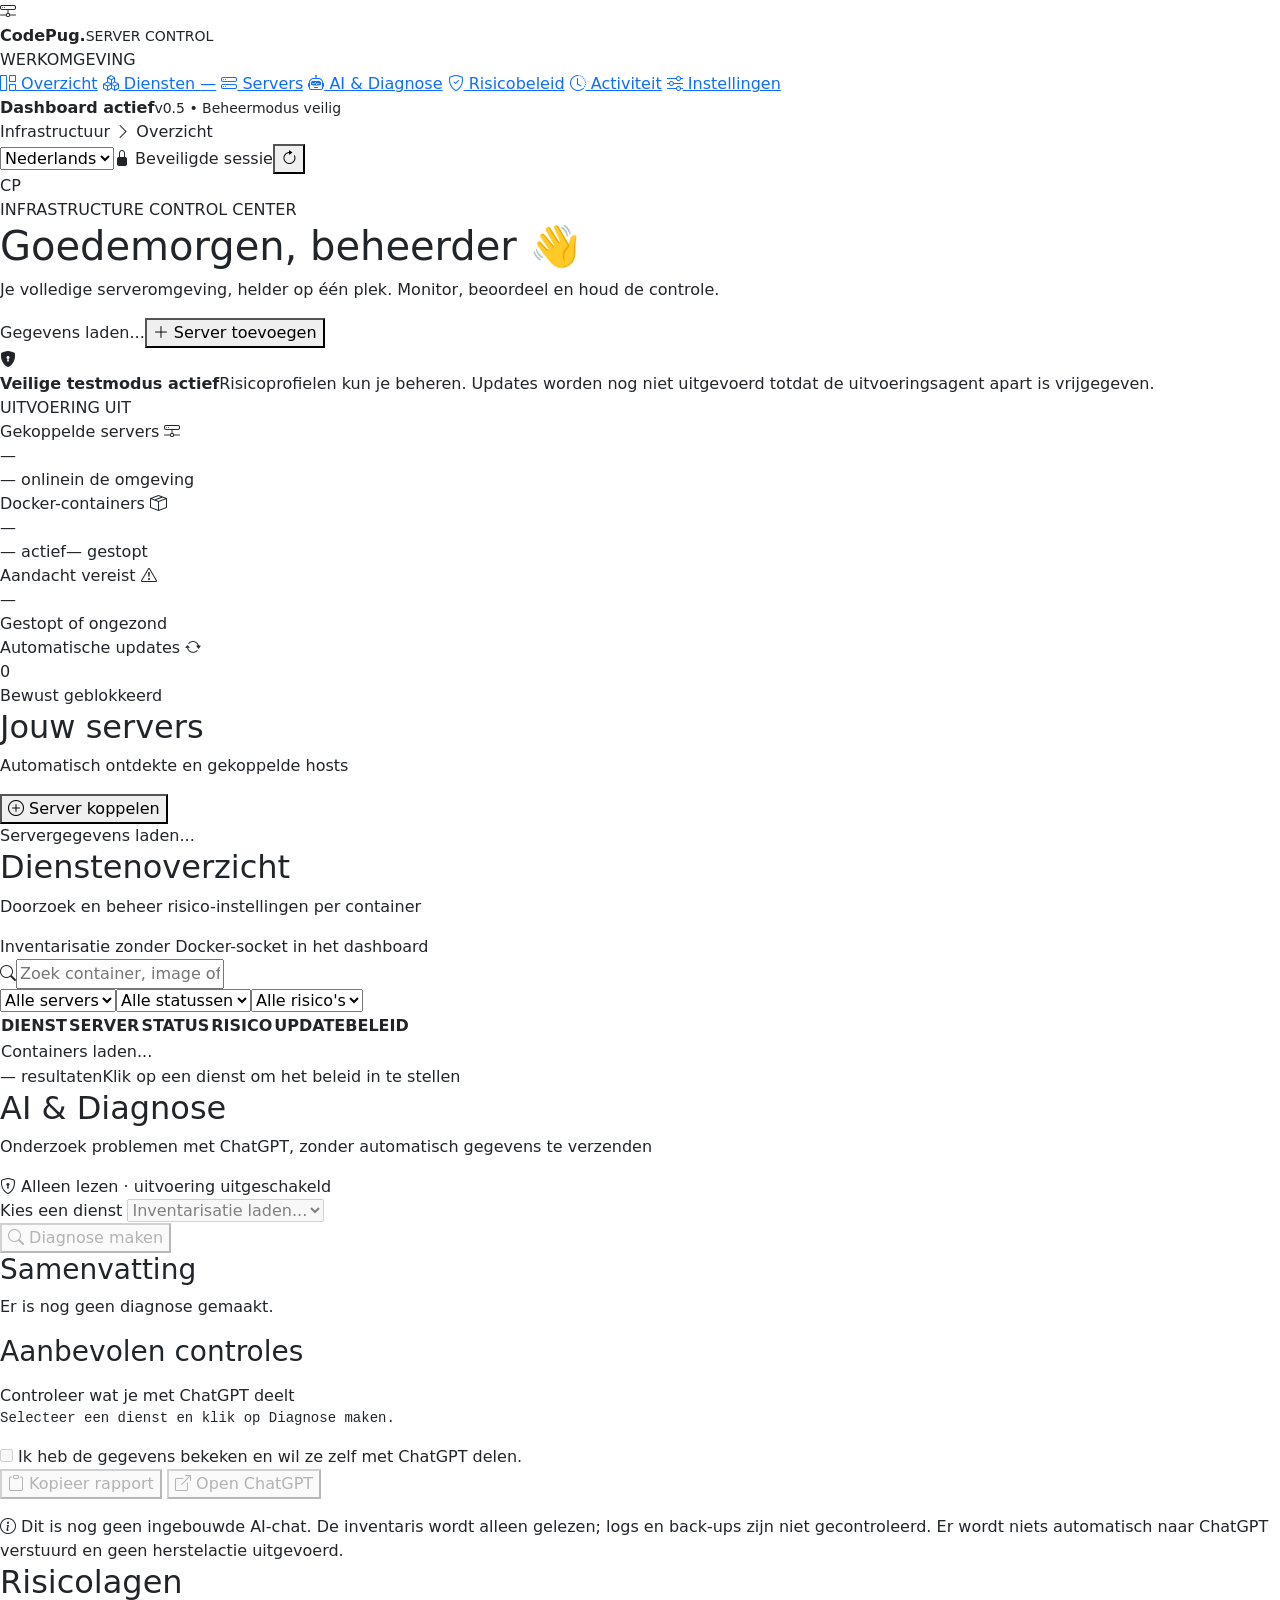
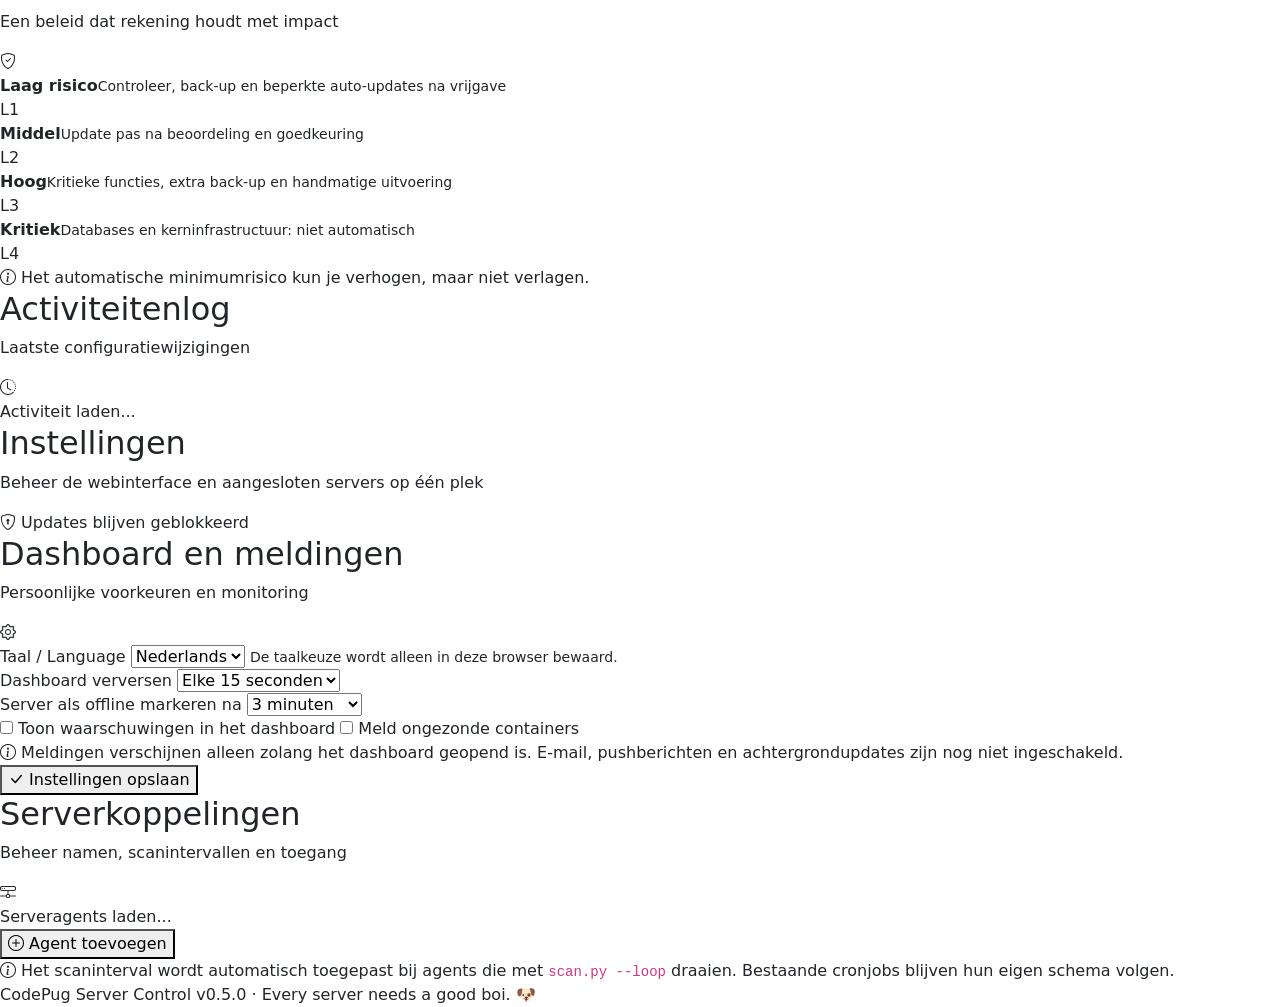
==== dashboard/templates/index.html @ 8040ae53 "feat(v0.6): add dedicated AI & Diagnose UI with consent-based sharing" ====
<!doctype html>
<html lang="nl"><head>
<meta charset="utf-8"><meta name="viewport" content="width=device-width,initial-scale=1">
<meta name="theme-color" content="#0b1220"><title>CodePug Server Control</title>
<link href="https://cdn.jsdelivr.net/npm/bootstrap@5.3.3/dist/css/bootstrap.min.css" rel="stylesheet">
<link href="https://cdn.jsdelivr.net/npm/bootstrap-icons@1.11.3/font/bootstrap-icons.min.css" rel="stylesheet">
<link href="/static/app.css" rel="stylesheet">
</head><body>
<div class="shell">
  <aside class="sidebar" id="sidebar">
    <div class="brand"><div class="brand-logo"><i class="bi bi-hdd-network"></i></div><div><strong>CodePug<span class="brand-accent">.</span></strong><small>SERVER CONTROL</small></div></div>
    <div class="section-label">WERKOMGEVING</div>
    <a class="nav-link-custom active" href="#overview"><i class="bi bi-grid-1x2"></i> Overzicht</a>
    <a class="nav-link-custom" href="#services"><i class="bi bi-boxes"></i> Diensten <span class="nav-count" id="nav-count">—</span></a>
    <a class="nav-link-custom" href="#servers"><i class="bi bi-hdd-stack"></i> Servers</a>
    <a class="nav-link-custom" href="#diagnose"><i class="bi bi-robot"></i> AI &amp; Diagnose</a>
    <a class="nav-link-custom" href="#risk"><i class="bi bi-shield-check"></i> Risicobeleid</a>
    <a class="nav-link-custom" href="#activity"><i class="bi bi-clock-history"></i> Activiteit</a>
    <a class="nav-link-custom" href="#settings"><i class="bi bi-sliders"></i> Instellingen</a>
    <div class="sidebar-bottom"><div class="connection-dot"></div><div><strong>Dashboard actief</strong><small>v0.5 • Beheermodus veilig</small></div></div>
  </aside>
  <main class="main" id="overview">
    <header class="topbar"><button class="btn d-md-none menu-btn" id="menu"><i class="bi bi-list"></i></button><div class="crumb">Infrastructuur <i class="bi bi-chevron-right"></i> <span>Overzicht</span></div><div class="top-actions"><label for="language" class="visually-hidden">Language / Taal</label><select id="language" class="filter-select" title="Language / Taal" aria-label="Language / Taal"><option value="nl">Nederlands</option><option value="en">English</option></select><span class="top-secure"><i class="bi bi-lock-fill"></i> Beveiligde sessie</span><button class="icon-btn" id="refresh" title="Vernieuwen"><i class="bi bi-arrow-clockwise"></i></button><div class="avatar">CP</div></div></header>
    <div class="content">
      <div class="intro"><div><div class="eyebrow"><span class="pulse-dot"></span> INFRASTRUCTURE CONTROL CENTER</div><h1>Goedemorgen, beheerder <span>👋</span></h1><p>Je volledige serveromgeving, helder op één plek. Monitor, beoordeel en houd de controle.</p></div><div class="intro-actions"><span id="updated">Gegevens laden...</span><button class="primary-btn" id="add-server"><i class="bi bi-plus-lg"></i> Server toevoegen</button></div></div>
      <div class="alert-ribbon"><i class="bi bi-shield-lock-fill"></i><div><strong>Veilige testmodus actief</strong><span>Risicoprofielen kun je beheren. Updates worden nog niet uitgevoerd totdat de uitvoeringsagent apart is vrijgegeven.</span></div><span class="ribbon-tag">UITVOERING UIT</span></div>
      <section class="metrics"><article class="metric"><div class="metric-title">Gekoppelde servers <i class="bi bi-hdd-network"></i></div><div class="metric-number" id="m-servers">—</div><div class="metric-footer"><span class="positive" id="m-online">— online</span><span>in de omgeving</span></div></article><article class="metric"><div class="metric-title">Docker-containers <i class="bi bi-box-seam"></i></div><div class="metric-number" id="m-containers">—</div><div class="metric-footer"><span class="positive" id="m-running">— actief</span><span id="m-stopped">— gestopt</span></div></article><article class="metric"><div class="metric-title">Aandacht vereist <i class="bi bi-exclamation-triangle"></i></div><div class="metric-number warning" id="m-alerts">—</div><div class="metric-footer"><span>Gestopt of ongezond</span></div></article><article class="metric"><div class="metric-title">Automatische updates <i class="bi bi-arrow-repeat"></i></div><div class="metric-number">0</div><div class="metric-footer"><span class="neutral">Bewust geblokkeerd</span></div></article></section>
      <div class="section-head" id="servers"><div><h2>Jouw servers</h2><p>Automatisch ontdekte en gekoppelde hosts</p></div><button class="text-btn" id="add-server-2"><i class="bi bi-plus-circle"></i> Server koppelen</button></div>
      <div class="server-grid" id="server-list"><div class="loading">Servergegevens laden...</div></div>
      <div class="section-head" id="services"><div><h2>Dienstenoverzicht</h2><p>Doorzoek en beheer risico-instellingen per container</p></div><span class="small-muted">Inventarisatie zonder Docker-socket in het dashboard</span></div>
      <div class="panel"><div class="filterbar"><div class="search"><i class="bi bi-search"></i><input id="search" placeholder="Zoek container, image of project..." autocomplete="off"></div><select id="filter-server" class="filter-select"><option value="">Alle servers</option></select><select id="filter-status" class="filter-select"><option value="">Alle statussen</option><option value="running">Actief</option><option value="stopped">Gestopt</option></select><select id="filter-risk" class="filter-select"><option value="">Alle risico's</option><option value="low">Laag</option><option value="medium">Middel</option><option value="high">Hoog</option><option value="critical">Kritiek</option></select></div><div class="table-responsive"><table class="services-table"><thead><tr><th>DIENST</th><th>SERVER</th><th>STATUS</th><th>RISICO</th><th>UPDATEBELEID</th><th></th></tr></thead><tbody id="service-rows"><tr><td colspan="6" class="loading">Containers laden...</td></tr></tbody></table></div><div class="table-foot"><span id="results-count">— resultaten</span><span>Klik op een dienst om het beleid in te stellen</span></div></div>
      <div class="section-head" id="diagnose"><div><h2>AI &amp; Diagnose</h2><p>Onderzoek problemen met ChatGPT, zonder automatisch gegevens te verzenden</p></div><span class="small-muted"><i class="bi bi-shield-lock"></i> Alleen lezen · uitvoering uitgeschakeld</span></div>
      <section class="panel diagnosis-panel" aria-label="AI &amp; Diagnose">
        <div class="diagnosis-grid">
          <div>
            <div class="form-row">
              <label for="diagnose-service">Kies een dienst</label>
              <select class="form-field" id="diagnose-service" disabled><option>Inventarisatie laden...</option></select>
            </div>
            <button type="button" class="primary-btn" id="diagnose-make" disabled><i class="bi bi-search"></i> Diagnose maken</button>
            <h3 class="diagnosis-subhead">Samenvatting</h3>
            <p class="helper" id="diagnose-summary">Er is nog geen diagnose gemaakt.</p>
            <h3 class="diagnosis-subhead">Aanbevolen controles</h3>
            <ul class="diagnosis-checks" id="diagnose-checks"></ul>
          </div>
          <div>
            <label class="diagnosis-label" for="diagnose-output">Controleer wat je met ChatGPT deelt</label>
            <pre id="diagnose-output" class="diagnosis-output" tabindex="0">Selecteer een dienst en klik op Diagnose maken.</pre>
            <label class="settings-switch"><input type="checkbox" id="diagnose-consent" disabled> Ik heb de gegevens bekeken en wil ze zelf met ChatGPT delen.</label>
            <div class="diagnosis-actions">
              <button class="primary-btn" type="button" id="diagnose-copy" disabled><i class="bi bi-clipboard"></i> Kopieer rapport</button>
              <button class="secondary-btn" type="button" id="diagnose-open-chatgpt" disabled><i class="bi bi-box-arrow-up-right"></i> Open ChatGPT</button>
            </div>
            <p class="diagnosis-feedback" id="diagnose-feedback" role="status" aria-live="polite"></p>
            <div class="panel-note"><i class="bi bi-info-circle"></i> Dit is nog geen ingebouwde AI-chat. De inventaris wordt alleen gelezen; logs en back-ups zijn niet gecontroleerd. Er wordt niets automatisch naar ChatGPT verstuurd en geen herstelactie uitgevoerd.</div>
          </div>
        </div>
      </section>
      <div class="two-col"><section class="panel side-panel" id="risk"><div class="panel-title"><div><h2>Risicolagen</h2><p>Een beleid dat rekening houdt met impact</p></div><i class="bi bi-shield-check section-icon"></i></div><div class="risk-item"><span class="risk-dot low"></span><div><strong>Laag risico</strong><small>Controleer, back-up en beperkte auto-updates na vrijgave</small></div><span class="risk-code">L1</span></div><div class="risk-item"><span class="risk-dot medium"></span><div><strong>Middel</strong><small>Update pas na beoordeling en goedkeuring</small></div><span class="risk-code">L2</span></div><div class="risk-item"><span class="risk-dot high"></span><div><strong>Hoog</strong><small>Kritieke functies, extra back-up en handmatige uitvoering</small></div><span class="risk-code">L3</span></div><div class="risk-item"><span class="risk-dot critical"></span><div><strong>Kritiek</strong><small>Databases en kerninfrastructuur: niet automatisch</small></div><span class="risk-code">L4</span></div><div class="panel-note"><i class="bi bi-info-circle"></i> Het automatische minimumrisico kun je verhogen, maar niet verlagen.</div></section><section class="panel side-panel" id="activity"><div class="panel-title"><div><h2>Activiteitenlog</h2><p>Laatste configuratiewijzigingen</p></div><i class="bi bi-clock-history section-icon"></i></div><div id="events" class="events"><div class="loading">Activiteit laden...</div></div></section></div>

      <div class="section-head" id="settings"><div><h2>Instellingen</h2><p>Beheer de webinterface en aangesloten servers op één plek</p></div><span class="small-muted"><i class="bi bi-shield-lock"></i> Updates blijven geblokkeerd</span></div>
      <div class="two-col settings-grid">
        <section class="panel side-panel">
          <div class="panel-title"><div><h2>Dashboard en meldingen</h2><p>Persoonlijke voorkeuren en monitoring</p></div><i class="bi bi-gear section-icon"></i></div>
          <form id="settings-form">
            <div class="form-row"><label for="settings-language">Taal / Language</label>
              <select class="form-field" id="settings-language"><option value="nl">Nederlands</option><option value="en">English</option></select>
              <small class="settings-hint">De taalkeuze wordt alleen in deze browser bewaard.</small>
            </div>
            <div class="form-row"><label for="settings-refresh">Dashboard verversen</label>
              <select class="form-field" id="settings-refresh"><option value="15">Elke 15 seconden</option><option value="30">Elke 30 seconden</option><option value="60">Elke minuut</option><option value="120">Elke 2 minuten</option><option value="300">Elke 5 minuten</option></select>
            </div>
            <div class="form-row"><label for="settings-offline">Server als offline markeren na</label>
              <select class="form-field" id="settings-offline"><option value="180">3 minuten</option><option value="300">5 minuten</option><option value="600">10 minuten</option><option value="900">15 minuten</option><option value="1800">30 minuten</option></select>
            </div>
            <label class="settings-switch"><input type="checkbox" id="settings-alerts"> Toon waarschuwingen in het dashboard</label>
            <label class="settings-switch"><input type="checkbox" id="settings-unhealthy"> Meld ongezonde containers</label>
            <div class="panel-note"><i class="bi bi-info-circle"></i> Meldingen verschijnen alleen zolang het dashboard geopend is. E-mail, pushberichten en achtergrondupdates zijn nog niet ingeschakeld.</div>
            <div class="modal-buttons"><button type="submit" class="primary-btn" id="settings-save"><i class="bi bi-check-lg"></i> Instellingen opslaan</button></div>
          </form>
        </section>
        <section class="panel side-panel">
          <div class="panel-title"><div><h2>Serverkoppelingen</h2><p>Beheer namen, scanintervallen en toegang</p></div><i class="bi bi-hdd-network section-icon"></i></div>
          <div id="settings-agents" class="settings-agent-list"><div class="loading">Serveragents laden...</div></div>
          <button class="secondary-btn" id="settings-add-agent"><i class="bi bi-plus-circle"></i> Agent toevoegen</button>
          <div class="panel-note"><i class="bi bi-info-circle"></i> Het scaninterval wordt automatisch toegepast bij agents die met <code>scan.py --loop</code> draaien. Bestaande cronjobs blijven hun eigen schema volgen.</div>
        </section>
      </div>
      <footer>CodePug Server Control <span>v0.5.0</span> · Every server needs a good boi. 🐶</footer>
    </div>
  </main>
</div>
<div class="overlay" id="overlay" hidden><div class="modal-shell"><div class="modal-head"><div><div class="eyebrow">CODEPUG CONTROL CENTER</div><h2 id="modal-title">Instellingen</h2></div><button id="close-modal" class="icon-btn"><i class="bi bi-x-lg"></i></button></div><div id="modal-content"></div></div></div>
<div id="toast" class="toast-custom" hidden></div>
<script src="/static/i18n.js"></script>
<script src="/static/diagnose.js"></script>
<script src="/static/app.js"></script>
</body></html>
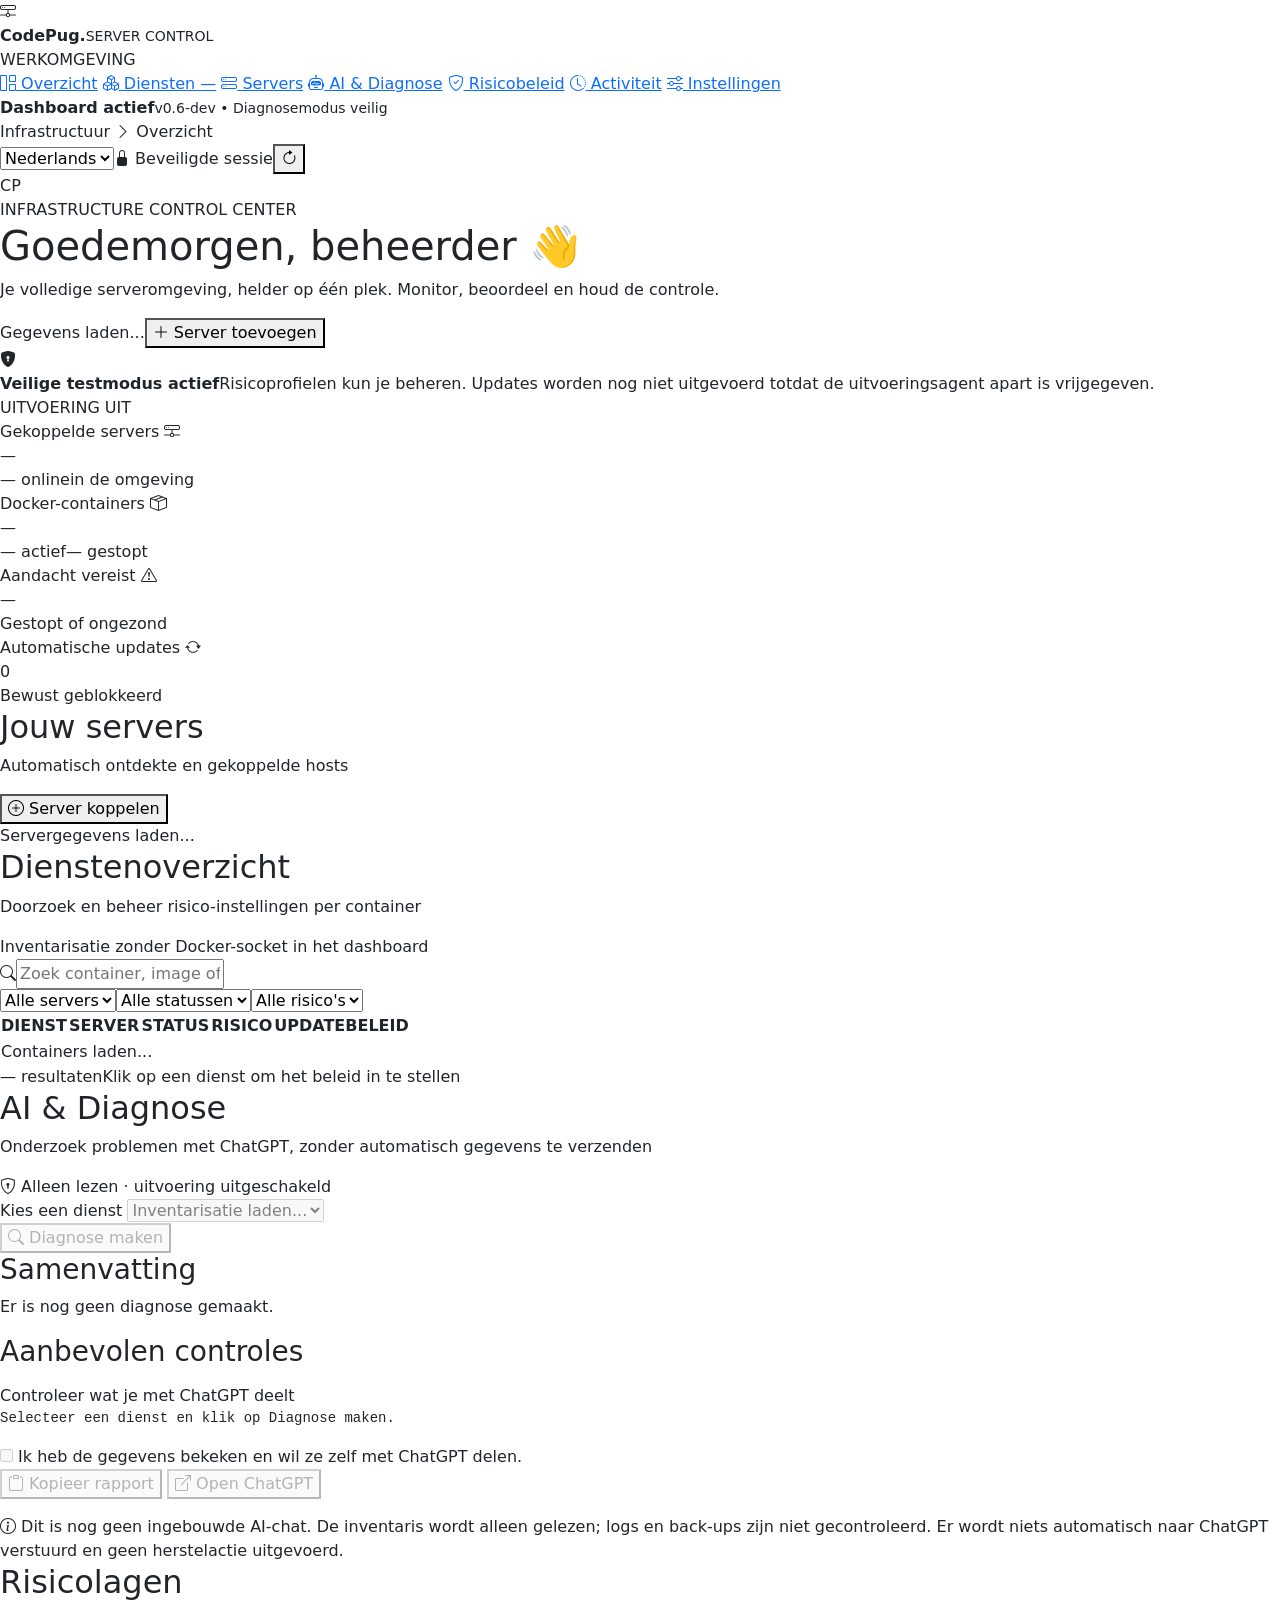
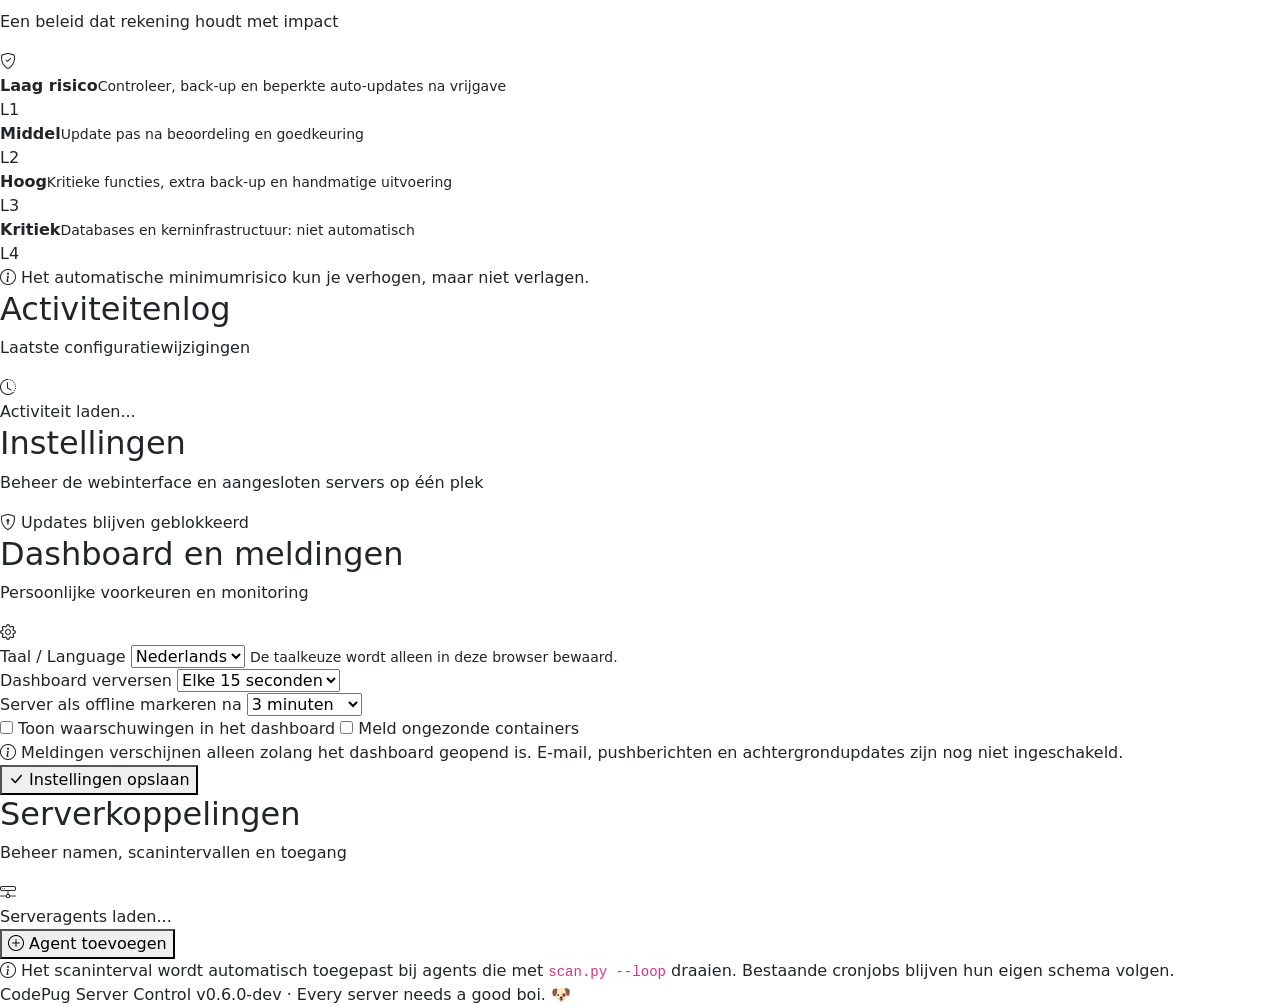
==== commit 4126d317: "fix(v0.6): correct stale v0.5 labels in dashboard" ====
--- a/dashboard/templates/index.html
+++ b/dashboard/templates/index.html
@@ -17,7 +17,7 @@
     <a class="nav-link-custom" href="#risk"><i class="bi bi-shield-check"></i> Risicobeleid</a>
     <a class="nav-link-custom" href="#activity"><i class="bi bi-clock-history"></i> Activiteit</a>
     <a class="nav-link-custom" href="#settings"><i class="bi bi-sliders"></i> Instellingen</a>
-    <div class="sidebar-bottom"><div class="connection-dot"></div><div><strong>Dashboard actief</strong><small>v0.5 • Beheermodus veilig</small></div></div>
+    <div class="sidebar-bottom"><div class="connection-dot"></div><div><strong>Dashboard actief</strong><small>v0.6-dev • Diagnosemodus veilig</small></div></div>
   </aside>
   <main class="main" id="overview">
     <header class="topbar"><button class="btn d-md-none menu-btn" id="menu"><i class="bi bi-list"></i></button><div class="crumb">Infrastructuur <i class="bi bi-chevron-right"></i> <span>Overzicht</span></div><div class="top-actions"><label for="language" class="visually-hidden">Language / Taal</label><select id="language" class="filter-select" title="Language / Taal" aria-label="Language / Taal"><option value="nl">Nederlands</option><option value="en">English</option></select><span class="top-secure"><i class="bi bi-lock-fill"></i> Beveiligde sessie</span><button class="icon-btn" id="refresh" title="Vernieuwen"><i class="bi bi-arrow-clockwise"></i></button><div class="avatar">CP</div></div></header>
@@ -86,7 +86,7 @@
           <div class="panel-note"><i class="bi bi-info-circle"></i> Het scaninterval wordt automatisch toegepast bij agents die met <code>scan.py --loop</code> draaien. Bestaande cronjobs blijven hun eigen schema volgen.</div>
         </section>
       </div>
-      <footer>CodePug Server Control <span>v0.5.0</span> · Every server needs a good boi. 🐶</footer>
+      <footer>CodePug Server Control <span>v0.6.0-dev</span> · Every server needs a good boi. 🐶</footer>
     </div>
   </main>
 </div>
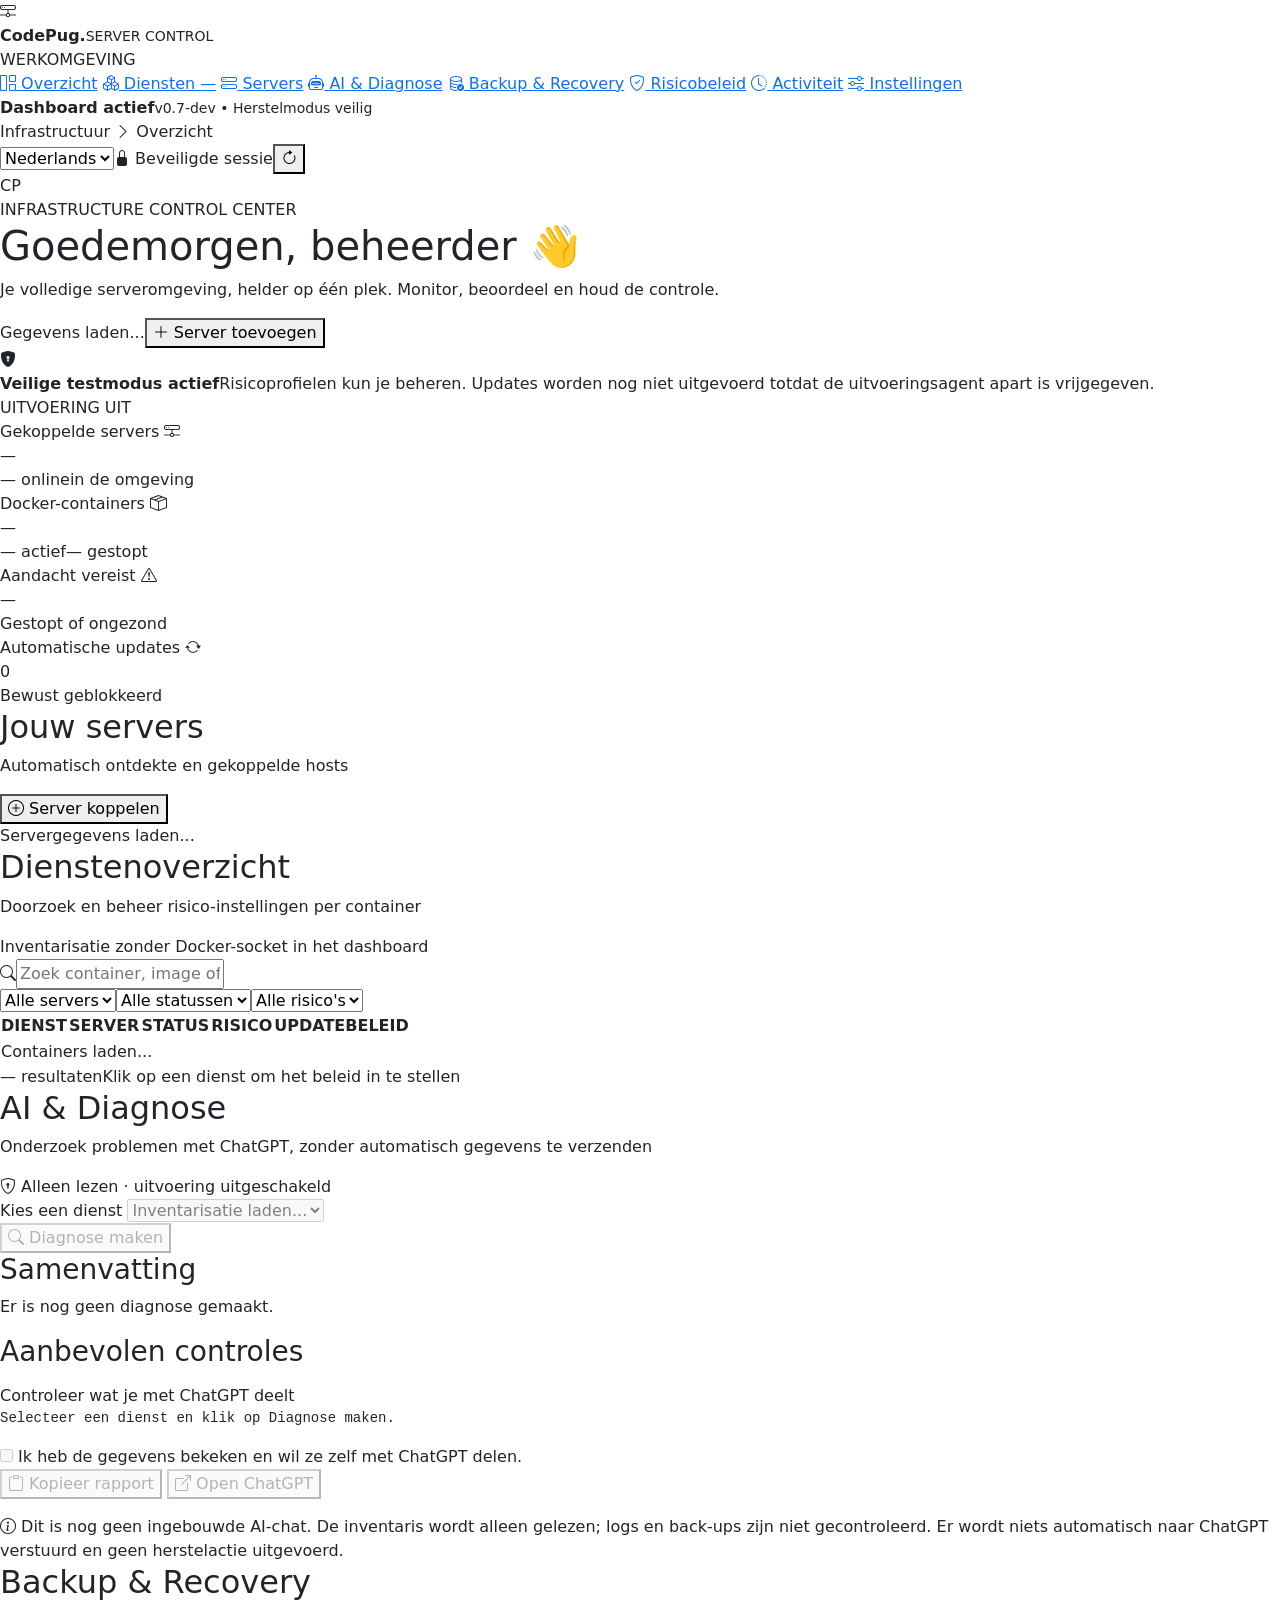
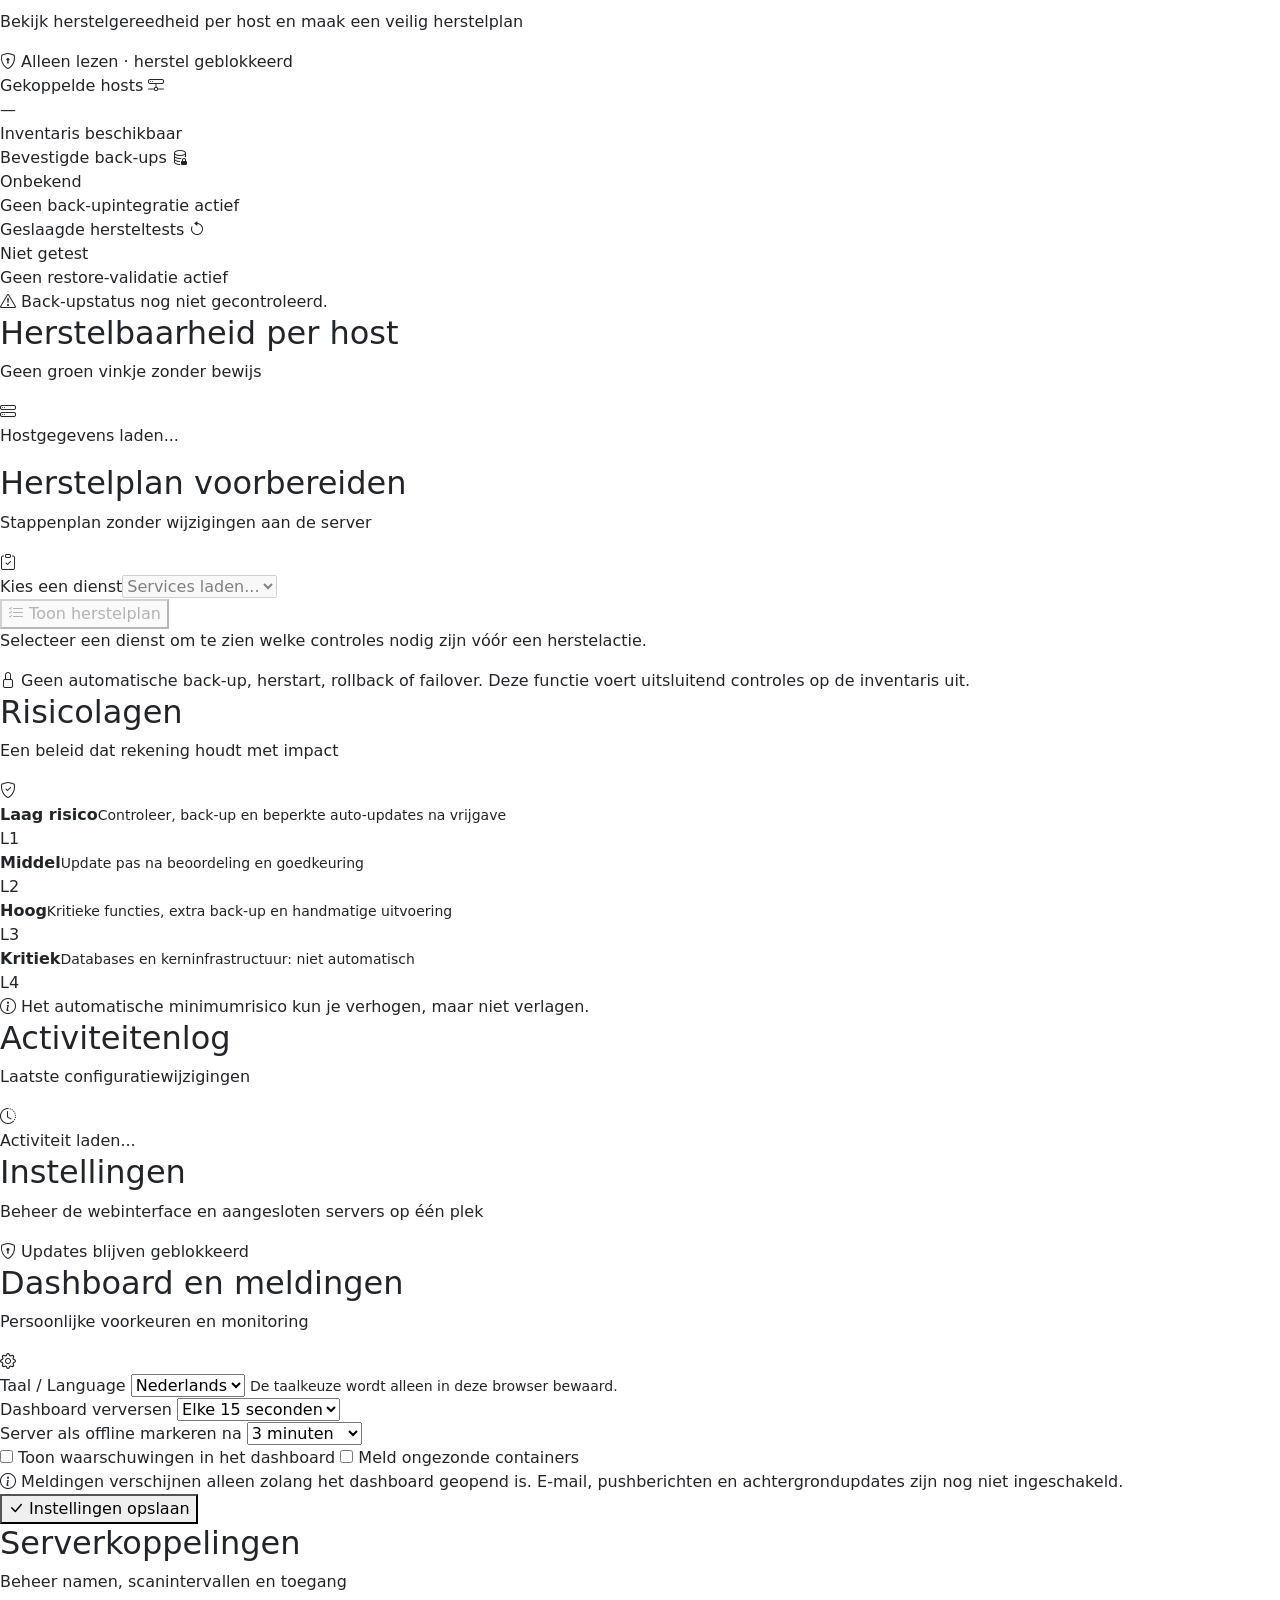
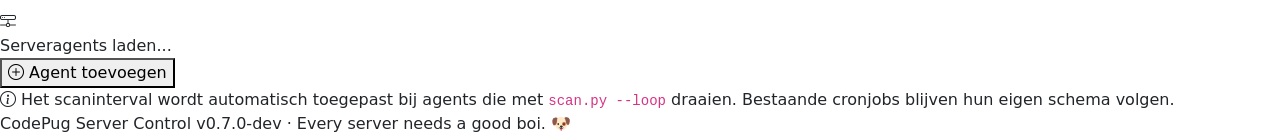
==== commit 0cfd7289: "feat(v0.7): add Backup & Recovery page and menu" ====
--- a/dashboard/templates/index.html
+++ b/dashboard/templates/index.html
@@ -14,10 +14,11 @@
     <a class="nav-link-custom" href="#services"><i class="bi bi-boxes"></i> Diensten <span class="nav-count" id="nav-count">—</span></a>
     <a class="nav-link-custom" href="#servers"><i class="bi bi-hdd-stack"></i> Servers</a>
     <a class="nav-link-custom" href="#diagnose"><i class="bi bi-robot"></i> AI &amp; Diagnose</a>
+    <a class="nav-link-custom" href="#recovery"><i class="bi bi-database-check"></i> Backup &amp; Recovery</a>
     <a class="nav-link-custom" href="#risk"><i class="bi bi-shield-check"></i> Risicobeleid</a>
     <a class="nav-link-custom" href="#activity"><i class="bi bi-clock-history"></i> Activiteit</a>
     <a class="nav-link-custom" href="#settings"><i class="bi bi-sliders"></i> Instellingen</a>
-    <div class="sidebar-bottom"><div class="connection-dot"></div><div><strong>Dashboard actief</strong><small>v0.6-dev • Diagnosemodus veilig</small></div></div>
+    <div class="sidebar-bottom"><div class="connection-dot"></div><div><strong>Dashboard actief</strong><small>v0.7-dev • Herstelmodus veilig</small></div></div>
   </aside>
   <main class="main" id="overview">
     <header class="topbar"><button class="btn d-md-none menu-btn" id="menu"><i class="bi bi-list"></i></button><div class="crumb">Infrastructuur <i class="bi bi-chevron-right"></i> <span>Overzicht</span></div><div class="top-actions"><label for="language" class="visually-hidden">Language / Taal</label><select id="language" class="filter-select" title="Language / Taal" aria-label="Language / Taal"><option value="nl">Nederlands</option><option value="en">English</option></select><span class="top-secure"><i class="bi bi-lock-fill"></i> Beveiligde sessie</span><button class="icon-btn" id="refresh" title="Vernieuwen"><i class="bi bi-arrow-clockwise"></i></button><div class="avatar">CP</div></div></header>
@@ -56,6 +57,29 @@
           </div>
         </div>
       </section>
+      <div class="section-head" id="recovery">
+        <div><h2>Backup &amp; Recovery</h2><p>Bekijk herstelgereedheid per host en maak een veilig herstelplan</p></div>
+        <span class="small-muted"><i class="bi bi-shield-lock"></i> Alleen lezen · herstel geblokkeerd</span>
+      </div>
+      <div class="recovery-metrics">
+        <article class="metric"><div class="metric-title">Gekoppelde hosts <i class="bi bi-hdd-network"></i></div><div class="metric-number" id="recovery-host-count">—</div><div class="metric-footer">Inventaris beschikbaar</div></article>
+        <article class="metric"><div class="metric-title">Bevestigde back-ups <i class="bi bi-database-lock"></i></div><div class="recovery-metric-text" id="recovery-backup-count">Onbekend</div><div class="metric-footer">Geen back-upintegratie actief</div></article>
+        <article class="metric"><div class="metric-title">Geslaagde hersteltests <i class="bi bi-arrow-counterclockwise"></i></div><div class="recovery-metric-text" id="recovery-restore-count">Niet getest</div><div class="metric-footer">Geen restore-validatie actief</div></article>
+      </div>
+      <div class="panel-note recovery-banner"><i class="bi bi-exclamation-triangle"></i> <span id="recovery-warning">Back-upstatus nog niet gecontroleerd.</span></div>
+      <div class="two-col recovery-grid">
+        <section class="panel side-panel">
+          <div class="panel-title"><div><h2>Herstelbaarheid per host</h2><p>Geen groen vinkje zonder bewijs</p></div><i class="bi bi-hdd-stack section-icon"></i></div>
+          <div id="recovery-host-list"><p class="helper">Hostgegevens laden...</p></div>
+        </section>
+        <section class="panel side-panel">
+          <div class="panel-title"><div><h2>Herstelplan voorbereiden</h2><p>Stappenplan zonder wijzigingen aan de server</p></div><i class="bi bi-clipboard-check section-icon"></i></div>
+          <div class="form-row"><label for="recovery-service">Kies een dienst</label><select class="form-field" id="recovery-service" disabled><option>Services laden...</option></select></div>
+          <button type="button" class="primary-btn" id="recovery-plan-button" disabled><i class="bi bi-list-check"></i> Toon herstelplan</button>
+          <div id="recovery-plan-output" class="recovery-plan-output"><p class="helper">Selecteer een dienst om te zien welke controles nodig zijn vóór een herstelactie.</p></div>
+          <div class="panel-note"><i class="bi bi-lock"></i> Geen automatische back-up, herstart, rollback of failover. Deze functie voert uitsluitend controles op de inventaris uit.</div>
+        </section>
+      </div>
       <div class="two-col"><section class="panel side-panel" id="risk"><div class="panel-title"><div><h2>Risicolagen</h2><p>Een beleid dat rekening houdt met impact</p></div><i class="bi bi-shield-check section-icon"></i></div><div class="risk-item"><span class="risk-dot low"></span><div><strong>Laag risico</strong><small>Controleer, back-up en beperkte auto-updates na vrijgave</small></div><span class="risk-code">L1</span></div><div class="risk-item"><span class="risk-dot medium"></span><div><strong>Middel</strong><small>Update pas na beoordeling en goedkeuring</small></div><span class="risk-code">L2</span></div><div class="risk-item"><span class="risk-dot high"></span><div><strong>Hoog</strong><small>Kritieke functies, extra back-up en handmatige uitvoering</small></div><span class="risk-code">L3</span></div><div class="risk-item"><span class="risk-dot critical"></span><div><strong>Kritiek</strong><small>Databases en kerninfrastructuur: niet automatisch</small></div><span class="risk-code">L4</span></div><div class="panel-note"><i class="bi bi-info-circle"></i> Het automatische minimumrisico kun je verhogen, maar niet verlagen.</div></section><section class="panel side-panel" id="activity"><div class="panel-title"><div><h2>Activiteitenlog</h2><p>Laatste configuratiewijzigingen</p></div><i class="bi bi-clock-history section-icon"></i></div><div id="events" class="events"><div class="loading">Activiteit laden...</div></div></section></div>
 
       <div class="section-head" id="settings"><div><h2>Instellingen</h2><p>Beheer de webinterface en aangesloten servers op één plek</p></div><span class="small-muted"><i class="bi bi-shield-lock"></i> Updates blijven geblokkeerd</span></div>
@@ -86,7 +110,7 @@
           <div class="panel-note"><i class="bi bi-info-circle"></i> Het scaninterval wordt automatisch toegepast bij agents die met <code>scan.py --loop</code> draaien. Bestaande cronjobs blijven hun eigen schema volgen.</div>
         </section>
       </div>
-      <footer>CodePug Server Control <span>v0.6.0-dev</span> · Every server needs a good boi. 🐶</footer>
+      <footer>CodePug Server Control <span>v0.7.0-dev</span> · Every server needs a good boi. 🐶</footer>
     </div>
   </main>
 </div>
@@ -94,5 +118,6 @@
 <div id="toast" class="toast-custom" hidden></div>
 <script src="/static/i18n.js"></script>
 <script src="/static/diagnose.js"></script>
+<script src="/static/recovery.js"></script>
 <script src="/static/app.js"></script>
 </body></html>
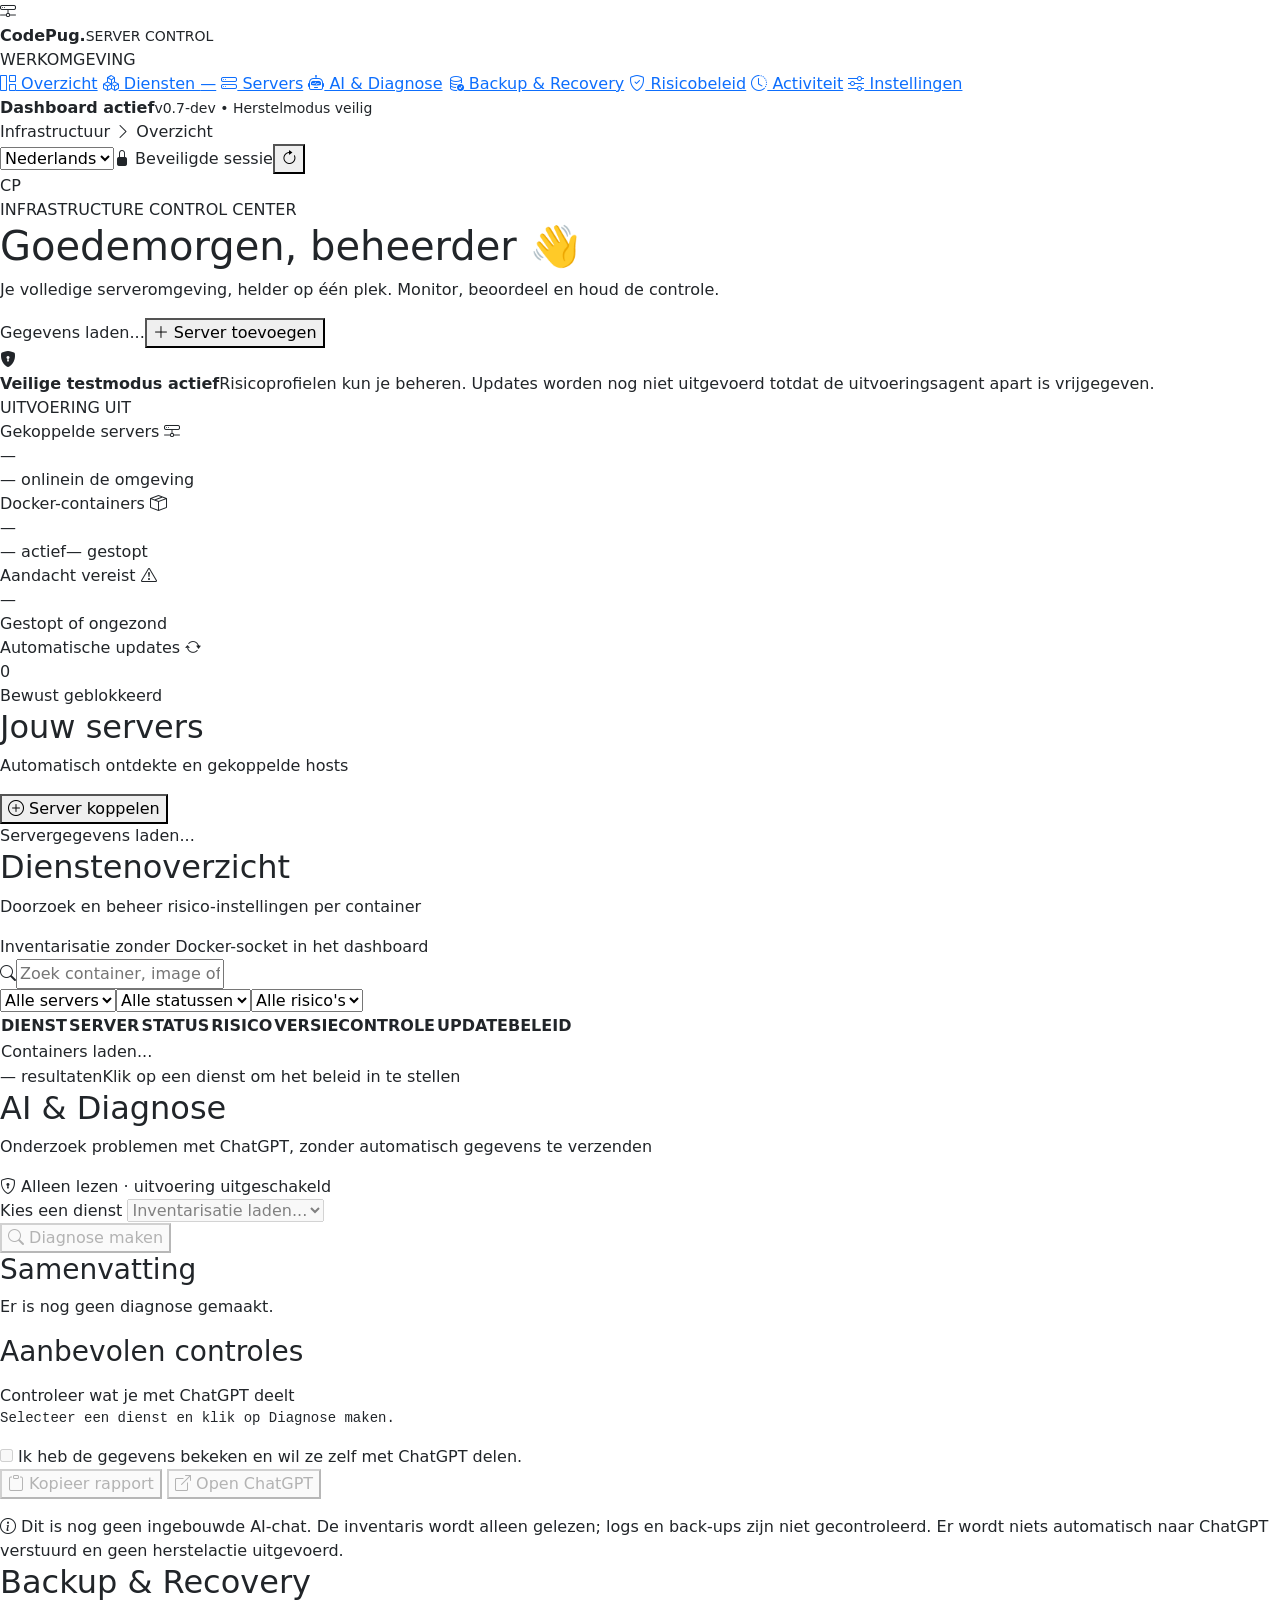
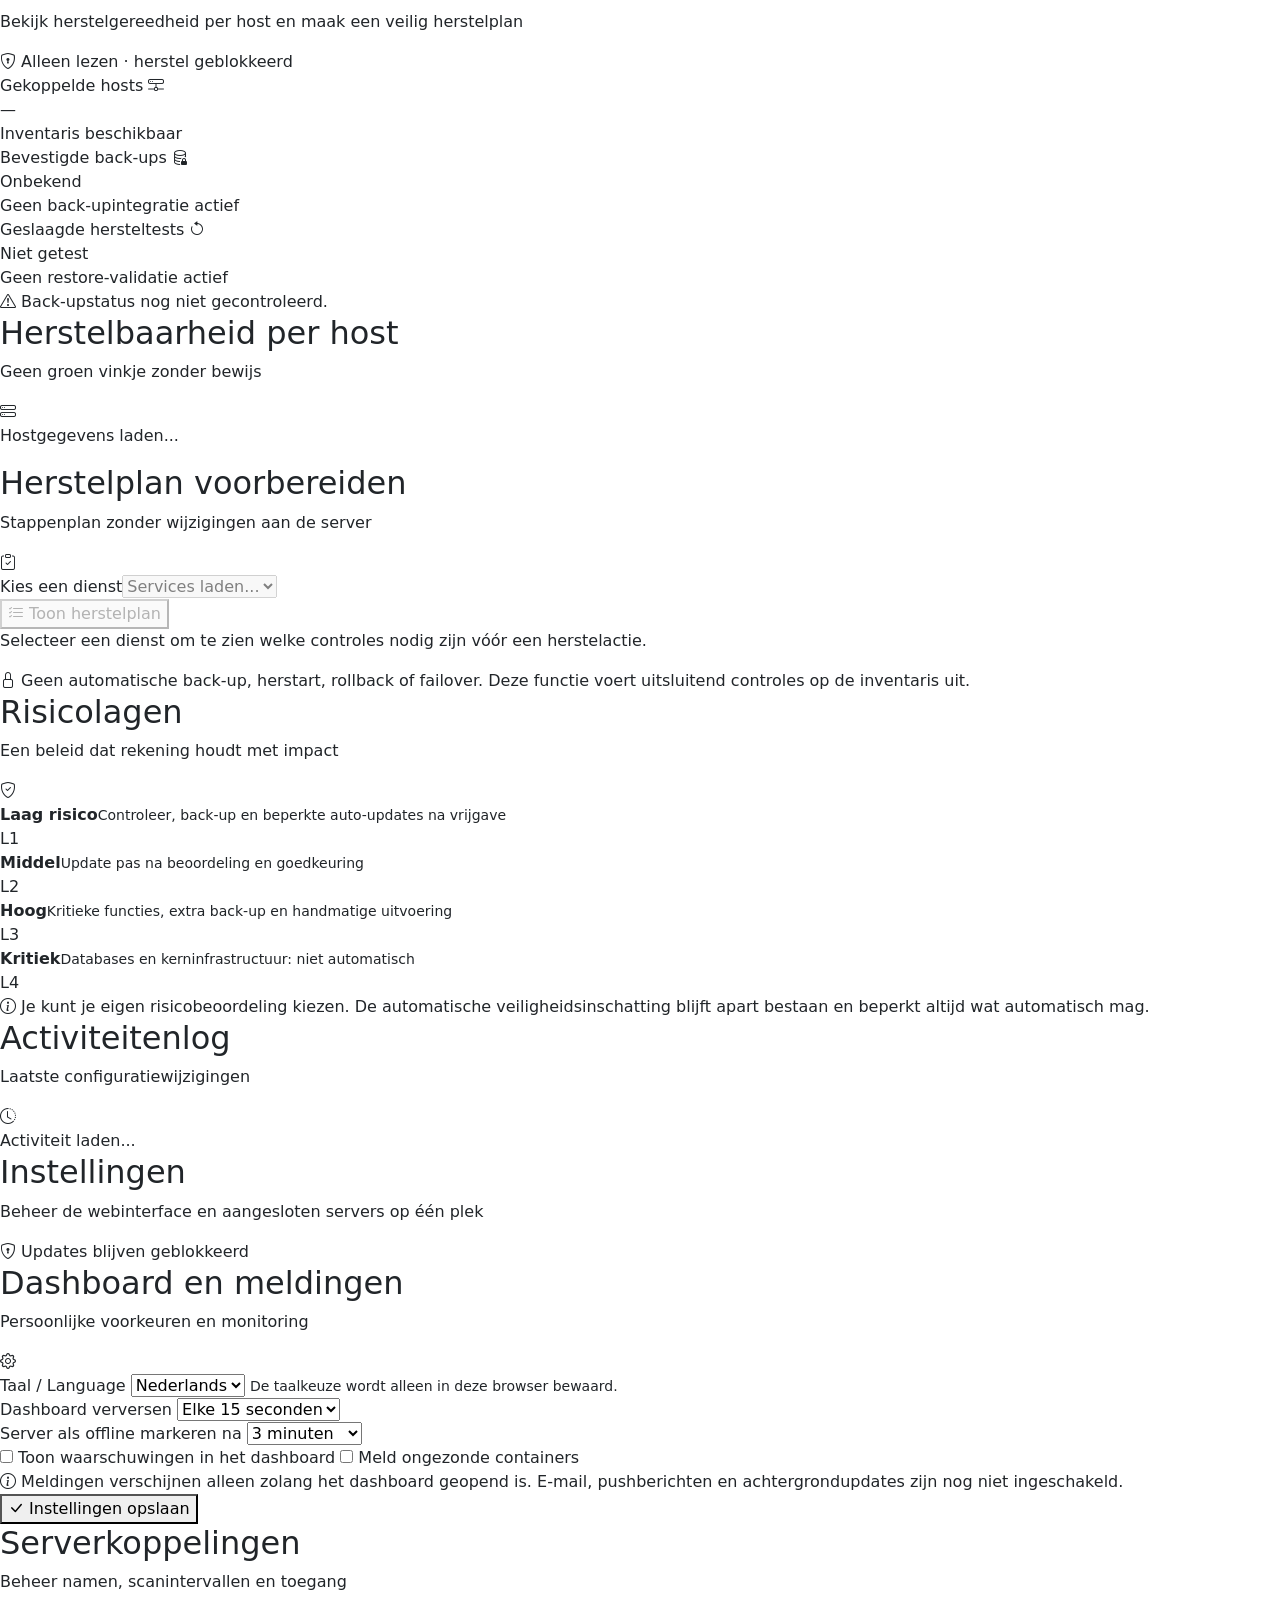
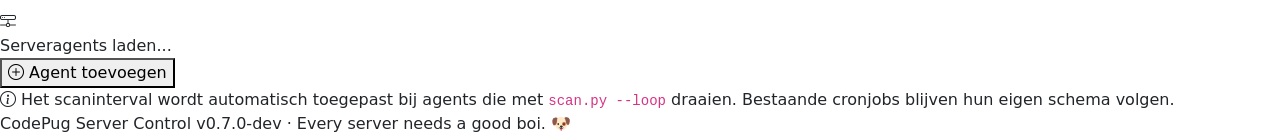
==== commit 84d1597f: "feat(v0.7): add version check column and clarify two independent risk assessments" ====
--- a/dashboard/templates/index.html
+++ b/dashboard/templates/index.html
@@ -29,7 +29,7 @@
       <div class="section-head" id="servers"><div><h2>Jouw servers</h2><p>Automatisch ontdekte en gekoppelde hosts</p></div><button class="text-btn" id="add-server-2"><i class="bi bi-plus-circle"></i> Server koppelen</button></div>
       <div class="server-grid" id="server-list"><div class="loading">Servergegevens laden...</div></div>
       <div class="section-head" id="services"><div><h2>Dienstenoverzicht</h2><p>Doorzoek en beheer risico-instellingen per container</p></div><span class="small-muted">Inventarisatie zonder Docker-socket in het dashboard</span></div>
-      <div class="panel"><div class="filterbar"><div class="search"><i class="bi bi-search"></i><input id="search" placeholder="Zoek container, image of project..." autocomplete="off"></div><select id="filter-server" class="filter-select"><option value="">Alle servers</option></select><select id="filter-status" class="filter-select"><option value="">Alle statussen</option><option value="running">Actief</option><option value="stopped">Gestopt</option></select><select id="filter-risk" class="filter-select"><option value="">Alle risico's</option><option value="low">Laag</option><option value="medium">Middel</option><option value="high">Hoog</option><option value="critical">Kritiek</option></select></div><div class="table-responsive"><table class="services-table"><thead><tr><th>DIENST</th><th>SERVER</th><th>STATUS</th><th>RISICO</th><th>UPDATEBELEID</th><th></th></tr></thead><tbody id="service-rows"><tr><td colspan="6" class="loading">Containers laden...</td></tr></tbody></table></div><div class="table-foot"><span id="results-count">— resultaten</span><span>Klik op een dienst om het beleid in te stellen</span></div></div>
+      <div class="panel"><div class="filterbar"><div class="search"><i class="bi bi-search"></i><input id="search" placeholder="Zoek container, image of project..." autocomplete="off"></div><select id="filter-server" class="filter-select"><option value="">Alle servers</option></select><select id="filter-status" class="filter-select"><option value="">Alle statussen</option><option value="running">Actief</option><option value="stopped">Gestopt</option></select><select id="filter-risk" class="filter-select"><option value="">Alle risico's</option><option value="low">Laag</option><option value="medium">Middel</option><option value="high">Hoog</option><option value="critical">Kritiek</option></select></div><div class="table-responsive"><table class="services-table"><thead><tr><th>DIENST</th><th>SERVER</th><th>STATUS</th><th>RISICO</th><th>VERSIECONTROLE</th><th>UPDATEBELEID</th><th></th></tr></thead><tbody id="service-rows"><tr><td colspan="7" class="loading">Containers laden...</td></tr></tbody></table></div><div class="table-foot"><span id="results-count">— resultaten</span><span>Klik op een dienst om het beleid in te stellen</span></div></div>
       <div class="section-head" id="diagnose"><div><h2>AI &amp; Diagnose</h2><p>Onderzoek problemen met ChatGPT, zonder automatisch gegevens te verzenden</p></div><span class="small-muted"><i class="bi bi-shield-lock"></i> Alleen lezen · uitvoering uitgeschakeld</span></div>
       <section class="panel diagnosis-panel" aria-label="AI &amp; Diagnose">
         <div class="diagnosis-grid">
@@ -80,7 +80,7 @@
           <div class="panel-note"><i class="bi bi-lock"></i> Geen automatische back-up, herstart, rollback of failover. Deze functie voert uitsluitend controles op de inventaris uit.</div>
         </section>
       </div>
-      <div class="two-col"><section class="panel side-panel" id="risk"><div class="panel-title"><div><h2>Risicolagen</h2><p>Een beleid dat rekening houdt met impact</p></div><i class="bi bi-shield-check section-icon"></i></div><div class="risk-item"><span class="risk-dot low"></span><div><strong>Laag risico</strong><small>Controleer, back-up en beperkte auto-updates na vrijgave</small></div><span class="risk-code">L1</span></div><div class="risk-item"><span class="risk-dot medium"></span><div><strong>Middel</strong><small>Update pas na beoordeling en goedkeuring</small></div><span class="risk-code">L2</span></div><div class="risk-item"><span class="risk-dot high"></span><div><strong>Hoog</strong><small>Kritieke functies, extra back-up en handmatige uitvoering</small></div><span class="risk-code">L3</span></div><div class="risk-item"><span class="risk-dot critical"></span><div><strong>Kritiek</strong><small>Databases en kerninfrastructuur: niet automatisch</small></div><span class="risk-code">L4</span></div><div class="panel-note"><i class="bi bi-info-circle"></i> Het automatische minimumrisico kun je verhogen, maar niet verlagen.</div></section><section class="panel side-panel" id="activity"><div class="panel-title"><div><h2>Activiteitenlog</h2><p>Laatste configuratiewijzigingen</p></div><i class="bi bi-clock-history section-icon"></i></div><div id="events" class="events"><div class="loading">Activiteit laden...</div></div></section></div>
+      <div class="two-col"><section class="panel side-panel" id="risk"><div class="panel-title"><div><h2>Risicolagen</h2><p>Een beleid dat rekening houdt met impact</p></div><i class="bi bi-shield-check section-icon"></i></div><div class="risk-item"><span class="risk-dot low"></span><div><strong>Laag risico</strong><small>Controleer, back-up en beperkte auto-updates na vrijgave</small></div><span class="risk-code">L1</span></div><div class="risk-item"><span class="risk-dot medium"></span><div><strong>Middel</strong><small>Update pas na beoordeling en goedkeuring</small></div><span class="risk-code">L2</span></div><div class="risk-item"><span class="risk-dot high"></span><div><strong>Hoog</strong><small>Kritieke functies, extra back-up en handmatige uitvoering</small></div><span class="risk-code">L3</span></div><div class="risk-item"><span class="risk-dot critical"></span><div><strong>Kritiek</strong><small>Databases en kerninfrastructuur: niet automatisch</small></div><span class="risk-code">L4</span></div><div class="panel-note"><i class="bi bi-info-circle"></i> Je kunt je eigen risicobeoordeling kiezen. De automatische veiligheidsinschatting blijft apart bestaan en beperkt altijd wat automatisch mag.</div></section><section class="panel side-panel" id="activity"><div class="panel-title"><div><h2>Activiteitenlog</h2><p>Laatste configuratiewijzigingen</p></div><i class="bi bi-clock-history section-icon"></i></div><div id="events" class="events"><div class="loading">Activiteit laden...</div></div></section></div>
 
       <div class="section-head" id="settings"><div><h2>Instellingen</h2><p>Beheer de webinterface en aangesloten servers op één plek</p></div><span class="small-muted"><i class="bi bi-shield-lock"></i> Updates blijven geblokkeerd</span></div>
       <div class="two-col settings-grid">
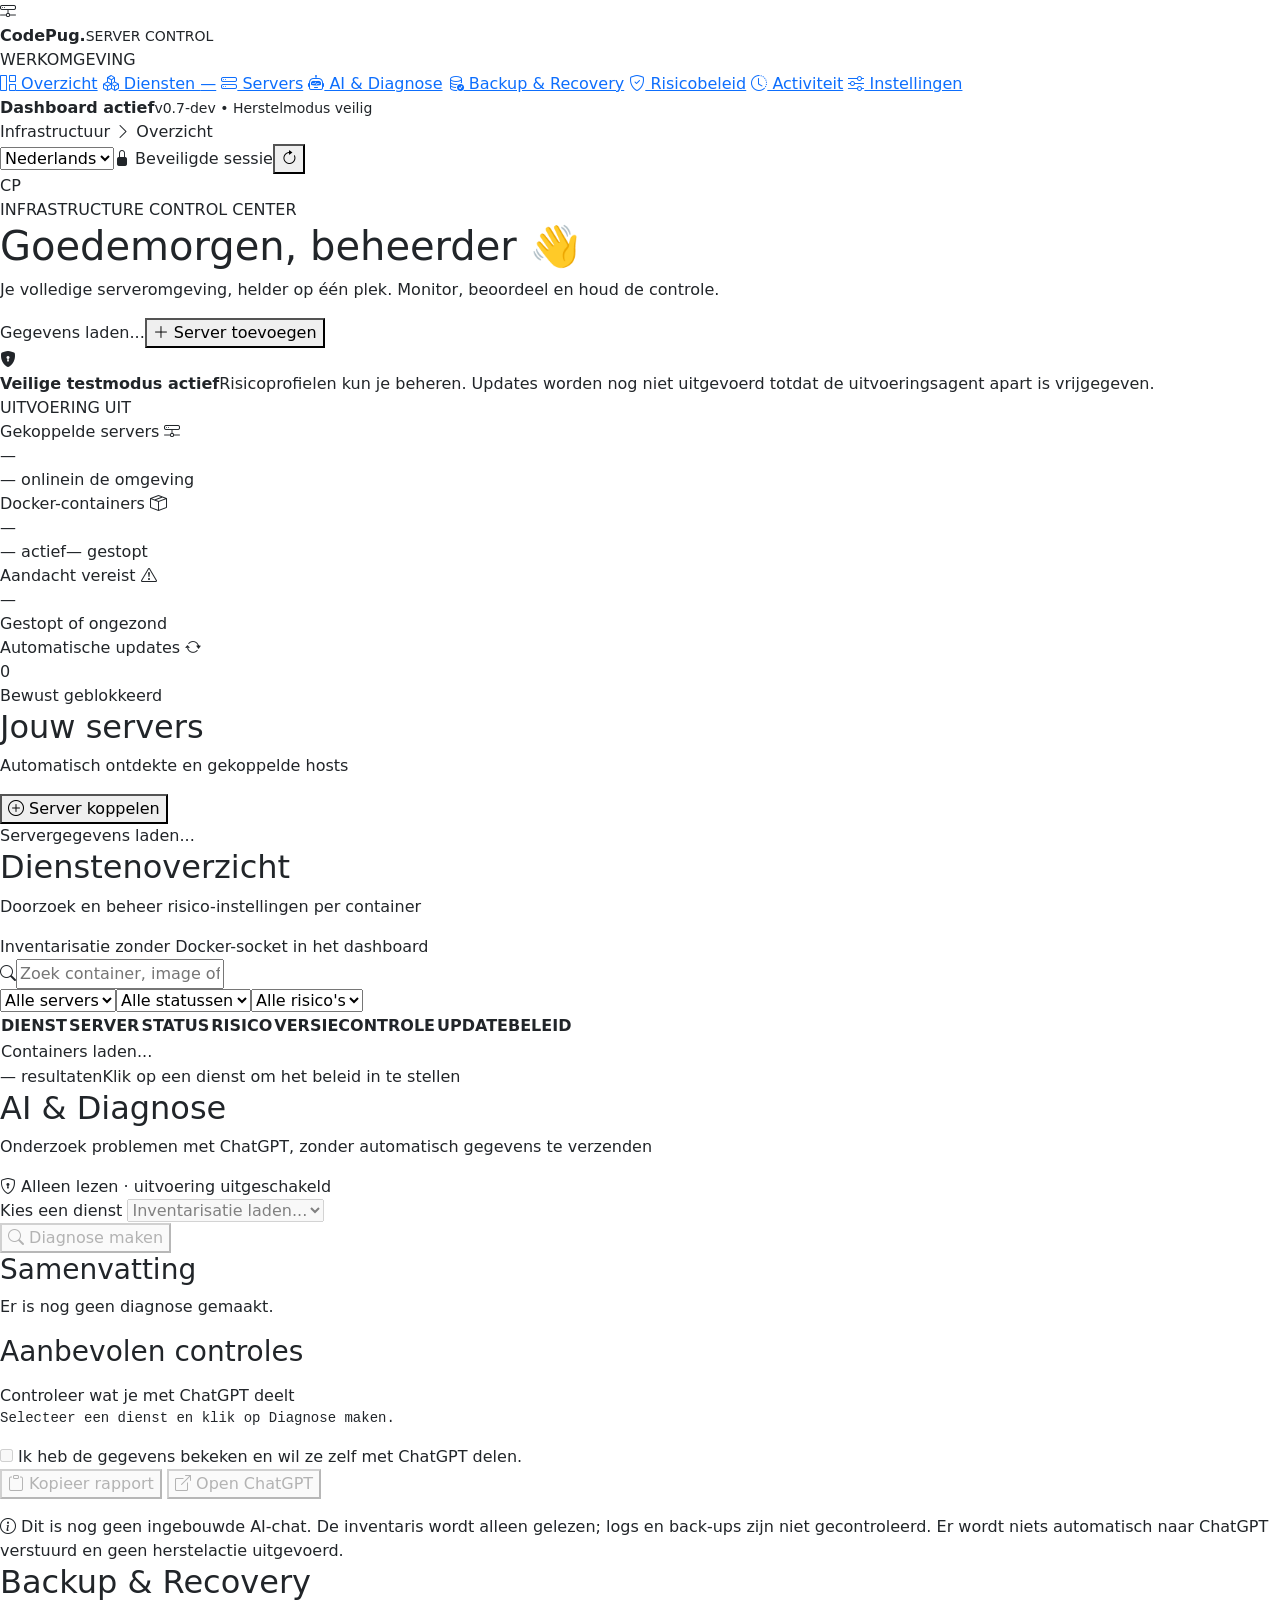
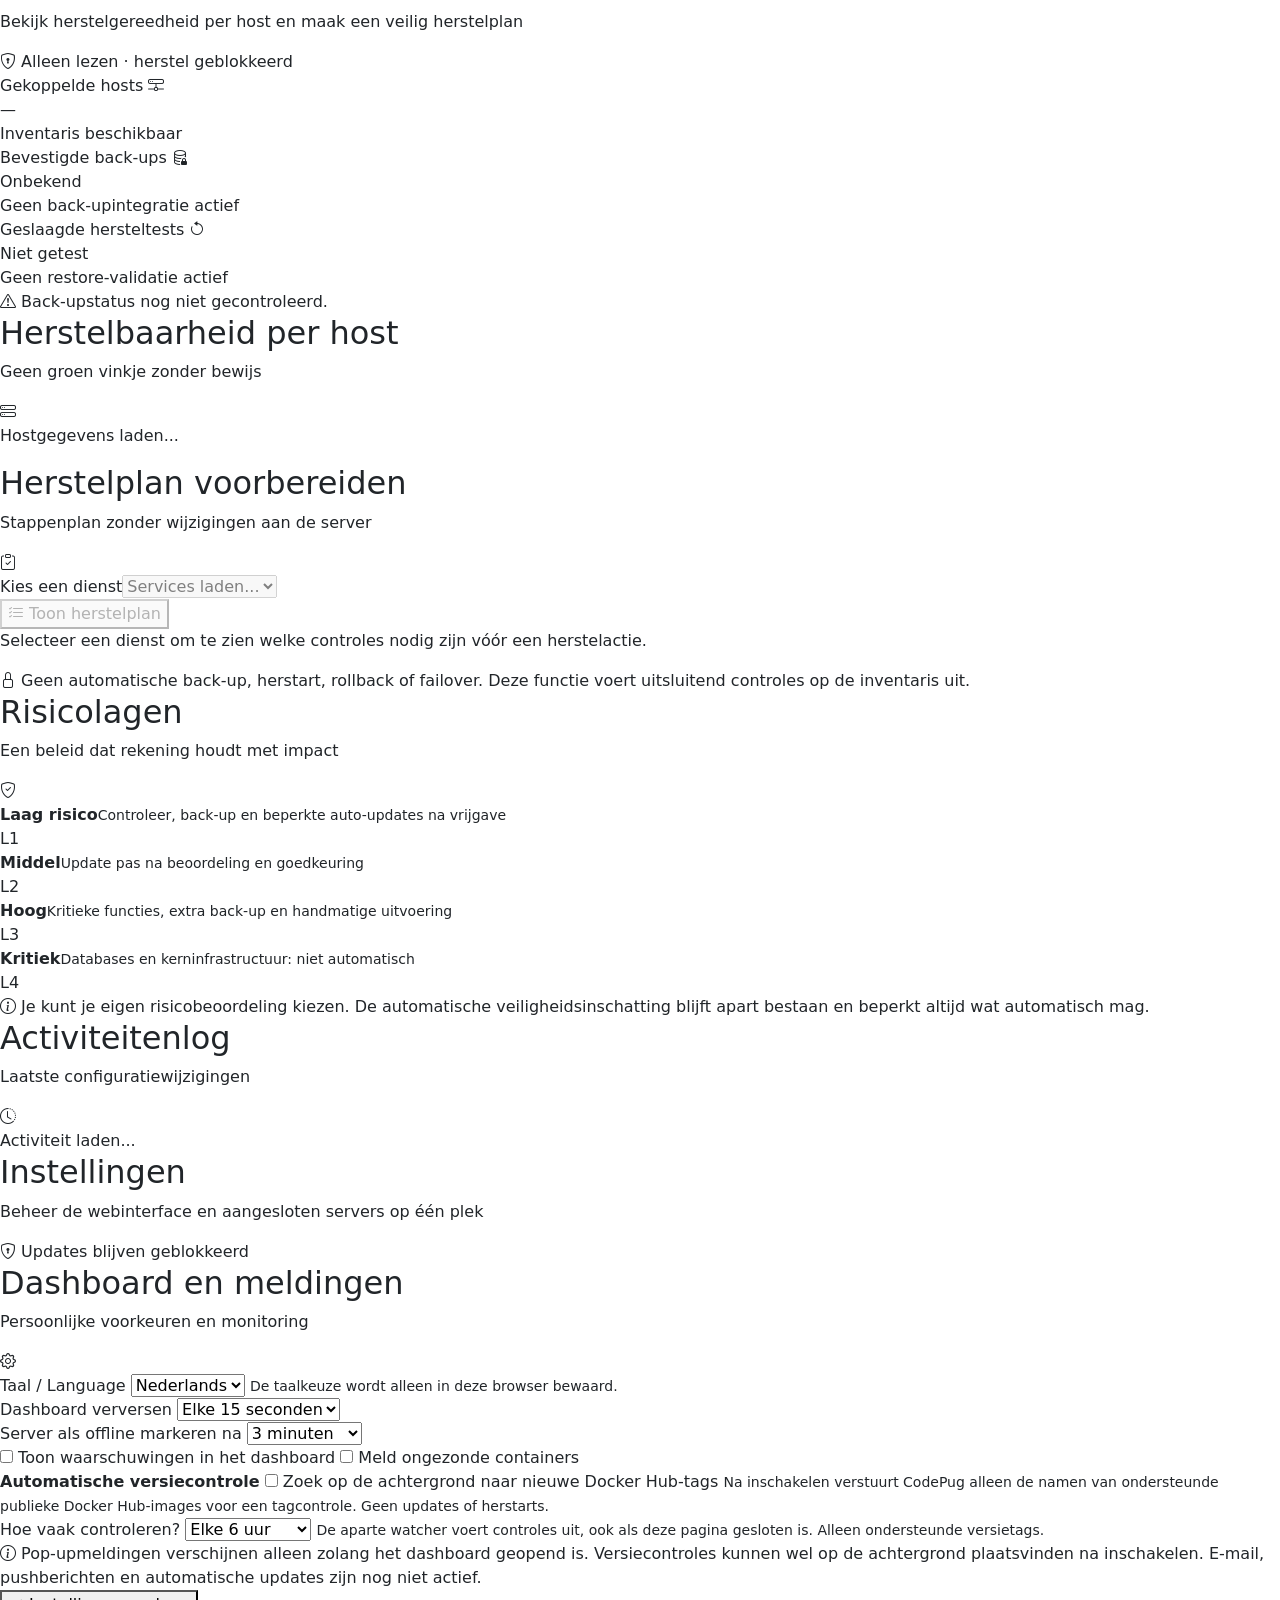
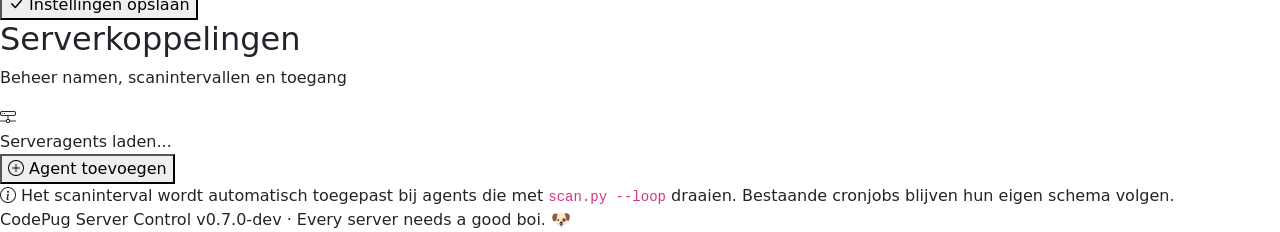
==== commit 549bd90b: "feat(v0.7): add opt-in background checks and interval to dashboard UI" ====
--- a/dashboard/templates/index.html
+++ b/dashboard/templates/index.html
@@ -99,7 +99,15 @@
             </div>
             <label class="settings-switch"><input type="checkbox" id="settings-alerts"> Toon waarschuwingen in het dashboard</label>
             <label class="settings-switch"><input type="checkbox" id="settings-unhealthy"> Meld ongezonde containers</label>
-            <div class="panel-note"><i class="bi bi-info-circle"></i> Meldingen verschijnen alleen zolang het dashboard geopend is. E-mail, pushberichten en achtergrondupdates zijn nog niet ingeschakeld.</div>
+            <div class="form-row"><strong>Automatische versiecontrole</strong>
+              <label class="settings-switch"><input type="checkbox" id="settings-auto-version"> Zoek op de achtergrond naar nieuwe Docker Hub-tags</label>
+              <small class="settings-hint">Na inschakelen verstuurt CodePug alleen de namen van ondersteunde publieke Docker Hub-images voor een tagcontrole. Geen updates of herstarts.</small>
+            </div>
+            <div class="form-row"><label for="settings-version-interval">Hoe vaak controleren?</label>
+              <select class="form-field" id="settings-version-interval"><option value="6">Elke 6 uur</option><option value="12">Elke 12 uur</option><option value="24">Elke 24 uur</option><option value="48">Elke 2 dagen</option><option value="168">Iedere week</option></select>
+              <small class="settings-hint">De aparte watcher voert controles uit, ook als deze pagina gesloten is. Alleen ondersteunde versietags.</small>
+            </div>
+            <div class="panel-note"><i class="bi bi-info-circle"></i> Pop-upmeldingen verschijnen alleen zolang het dashboard geopend is. Versiecontroles kunnen wel op de achtergrond plaatsvinden na inschakelen. E-mail, pushberichten en automatische updates zijn nog niet actief.</div>
             <div class="modal-buttons"><button type="submit" class="primary-btn" id="settings-save"><i class="bi bi-check-lg"></i> Instellingen opslaan</button></div>
           </form>
         </section>
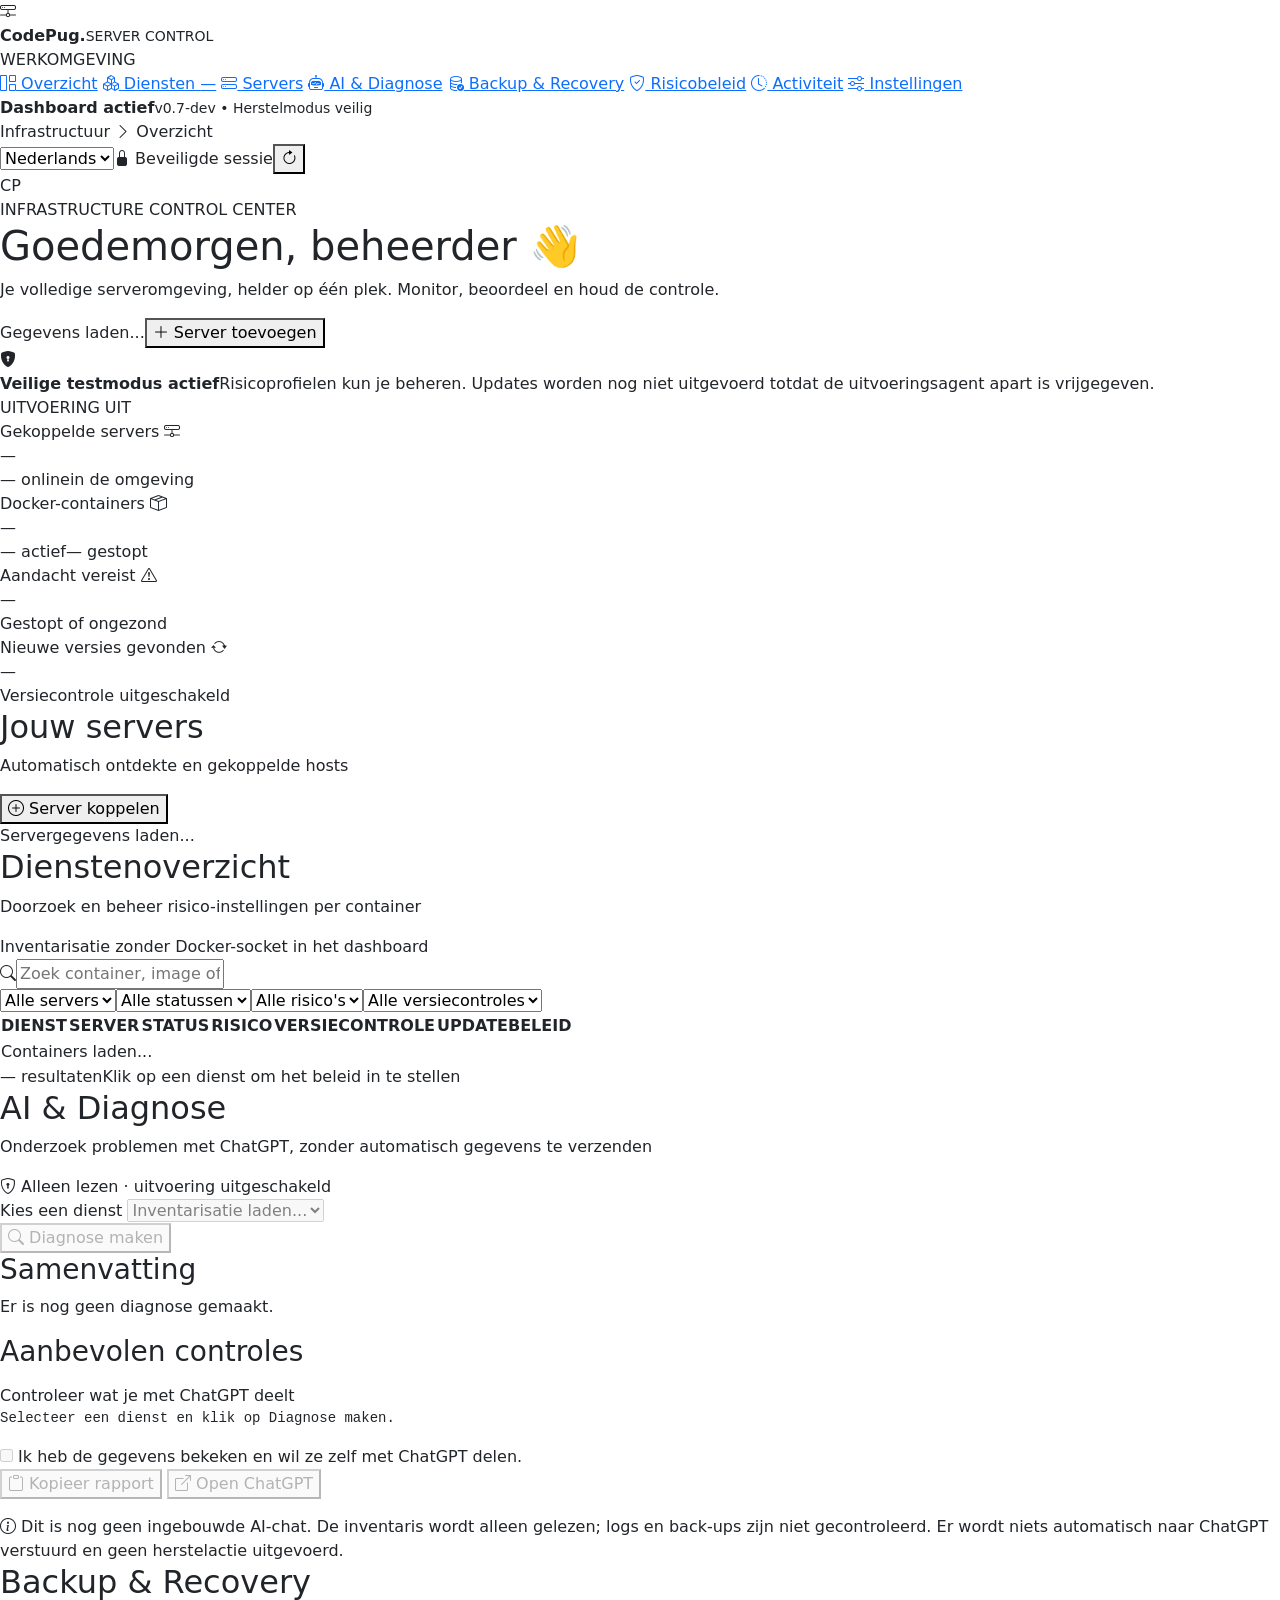
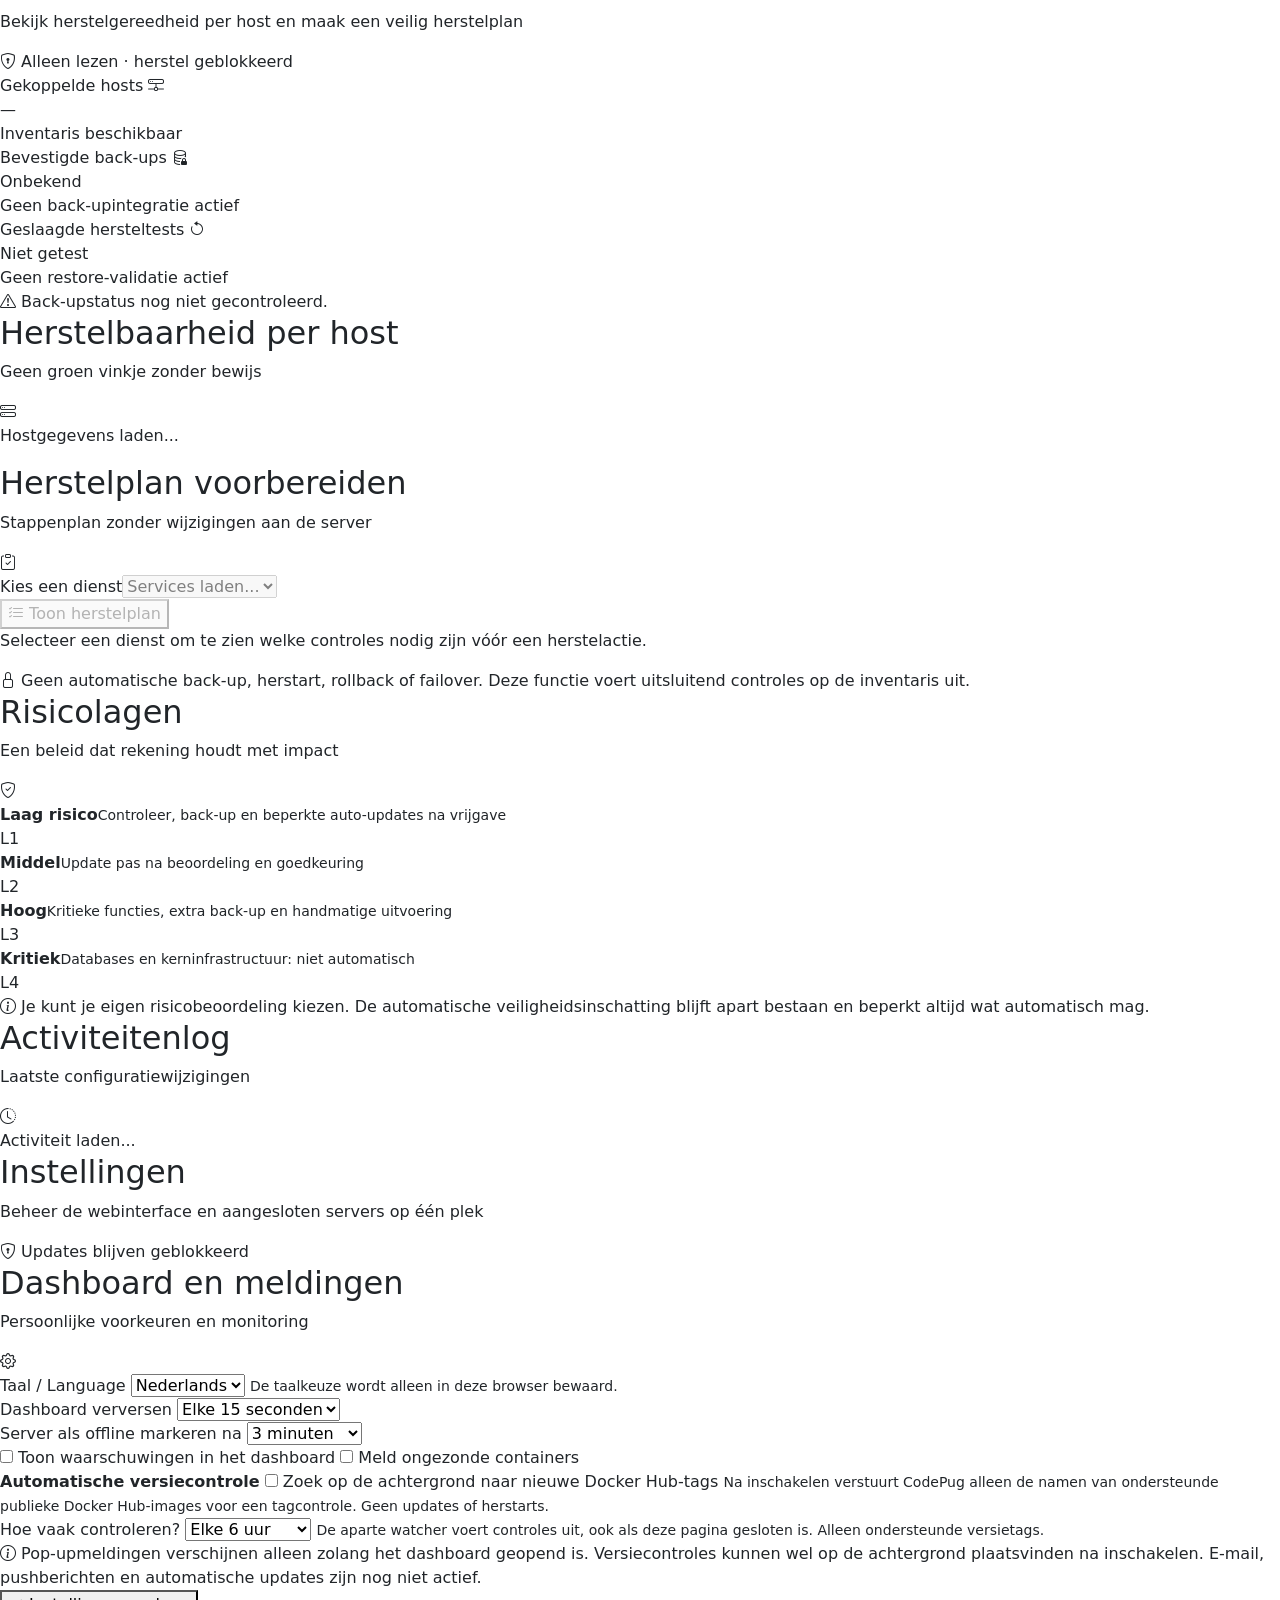
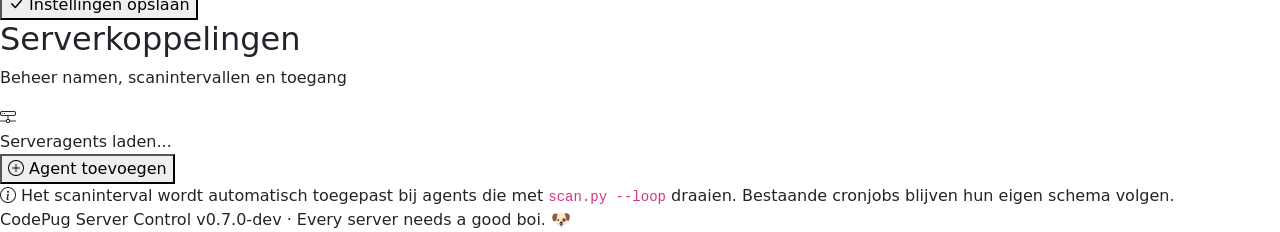
==== commit b6660005: "ui(v0.7): show verified update candidates on overview and filter by check status" ====
--- a/dashboard/templates/index.html
+++ b/dashboard/templates/index.html
@@ -25,11 +25,11 @@
     <div class="content">
       <div class="intro"><div><div class="eyebrow"><span class="pulse-dot"></span> INFRASTRUCTURE CONTROL CENTER</div><h1>Goedemorgen, beheerder <span>👋</span></h1><p>Je volledige serveromgeving, helder op één plek. Monitor, beoordeel en houd de controle.</p></div><div class="intro-actions"><span id="updated">Gegevens laden...</span><button class="primary-btn" id="add-server"><i class="bi bi-plus-lg"></i> Server toevoegen</button></div></div>
       <div class="alert-ribbon"><i class="bi bi-shield-lock-fill"></i><div><strong>Veilige testmodus actief</strong><span>Risicoprofielen kun je beheren. Updates worden nog niet uitgevoerd totdat de uitvoeringsagent apart is vrijgegeven.</span></div><span class="ribbon-tag">UITVOERING UIT</span></div>
-      <section class="metrics"><article class="metric"><div class="metric-title">Gekoppelde servers <i class="bi bi-hdd-network"></i></div><div class="metric-number" id="m-servers">—</div><div class="metric-footer"><span class="positive" id="m-online">— online</span><span>in de omgeving</span></div></article><article class="metric"><div class="metric-title">Docker-containers <i class="bi bi-box-seam"></i></div><div class="metric-number" id="m-containers">—</div><div class="metric-footer"><span class="positive" id="m-running">— actief</span><span id="m-stopped">— gestopt</span></div></article><article class="metric"><div class="metric-title">Aandacht vereist <i class="bi bi-exclamation-triangle"></i></div><div class="metric-number warning" id="m-alerts">—</div><div class="metric-footer"><span>Gestopt of ongezond</span></div></article><article class="metric"><div class="metric-title">Automatische updates <i class="bi bi-arrow-repeat"></i></div><div class="metric-number">0</div><div class="metric-footer"><span class="neutral">Bewust geblokkeerd</span></div></article></section>
+      <section class="metrics"><article class="metric"><div class="metric-title">Gekoppelde servers <i class="bi bi-hdd-network"></i></div><div class="metric-number" id="m-servers">—</div><div class="metric-footer"><span class="positive" id="m-online">— online</span><span>in de omgeving</span></div></article><article class="metric"><div class="metric-title">Docker-containers <i class="bi bi-box-seam"></i></div><div class="metric-number" id="m-containers">—</div><div class="metric-footer"><span class="positive" id="m-running">— actief</span><span id="m-stopped">— gestopt</span></div></article><article class="metric"><div class="metric-title">Aandacht vereist <i class="bi bi-exclamation-triangle"></i></div><div class="metric-number warning" id="m-alerts">—</div><div class="metric-footer"><span>Gestopt of ongezond</span></div></article><article class="metric"><div class="metric-title">Nieuwe versies gevonden <i class="bi bi-arrow-repeat"></i></div><div class="metric-number" id="m-updates">—</div><div class="metric-footer"><span class="neutral" id="m-updates-scan">Versiecontrole uitgeschakeld</span></div></article></section>
       <div class="section-head" id="servers"><div><h2>Jouw servers</h2><p>Automatisch ontdekte en gekoppelde hosts</p></div><button class="text-btn" id="add-server-2"><i class="bi bi-plus-circle"></i> Server koppelen</button></div>
       <div class="server-grid" id="server-list"><div class="loading">Servergegevens laden...</div></div>
       <div class="section-head" id="services"><div><h2>Dienstenoverzicht</h2><p>Doorzoek en beheer risico-instellingen per container</p></div><span class="small-muted">Inventarisatie zonder Docker-socket in het dashboard</span></div>
-      <div class="panel"><div class="filterbar"><div class="search"><i class="bi bi-search"></i><input id="search" placeholder="Zoek container, image of project..." autocomplete="off"></div><select id="filter-server" class="filter-select"><option value="">Alle servers</option></select><select id="filter-status" class="filter-select"><option value="">Alle statussen</option><option value="running">Actief</option><option value="stopped">Gestopt</option></select><select id="filter-risk" class="filter-select"><option value="">Alle risico's</option><option value="low">Laag</option><option value="medium">Middel</option><option value="high">Hoog</option><option value="critical">Kritiek</option></select></div><div class="table-responsive"><table class="services-table"><thead><tr><th>DIENST</th><th>SERVER</th><th>STATUS</th><th>RISICO</th><th>VERSIECONTROLE</th><th>UPDATEBELEID</th><th></th></tr></thead><tbody id="service-rows"><tr><td colspan="7" class="loading">Containers laden...</td></tr></tbody></table></div><div class="table-foot"><span id="results-count">— resultaten</span><span>Klik op een dienst om het beleid in te stellen</span></div></div>
+      <div class="panel"><div class="filterbar"><div class="search"><i class="bi bi-search"></i><input id="search" placeholder="Zoek container, image of project..." autocomplete="off"></div><select id="filter-server" class="filter-select"><option value="">Alle servers</option></select><select id="filter-status" class="filter-select"><option value="">Alle statussen</option><option value="running">Actief</option><option value="stopped">Gestopt</option></select><select id="filter-risk" class="filter-select"><option value="">Alle risico's</option><option value="low">Laag</option><option value="medium">Middel</option><option value="high">Hoog</option><option value="critical">Kritiek</option></select><select id="filter-update" class="filter-select"><option value="">Alle versiecontroles</option><option value="candidate">Nieuwere tag</option><option value="not_checked">Niet gecontroleerd</option><option value="unsupported">Niet ondersteund</option><option value="check_failed">Mislukt</option></select></div><div class="table-responsive"><table class="services-table"><thead><tr><th>DIENST</th><th>SERVER</th><th>STATUS</th><th>RISICO</th><th>VERSIECONTROLE</th><th>UPDATEBELEID</th><th></th></tr></thead><tbody id="service-rows"><tr><td colspan="7" class="loading">Containers laden...</td></tr></tbody></table></div><div class="table-foot"><span id="results-count">— resultaten</span><span>Klik op een dienst om het beleid in te stellen</span></div></div>
       <div class="section-head" id="diagnose"><div><h2>AI &amp; Diagnose</h2><p>Onderzoek problemen met ChatGPT, zonder automatisch gegevens te verzenden</p></div><span class="small-muted"><i class="bi bi-shield-lock"></i> Alleen lezen · uitvoering uitgeschakeld</span></div>
       <section class="panel diagnosis-panel" aria-label="AI &amp; Diagnose">
         <div class="diagnosis-grid">
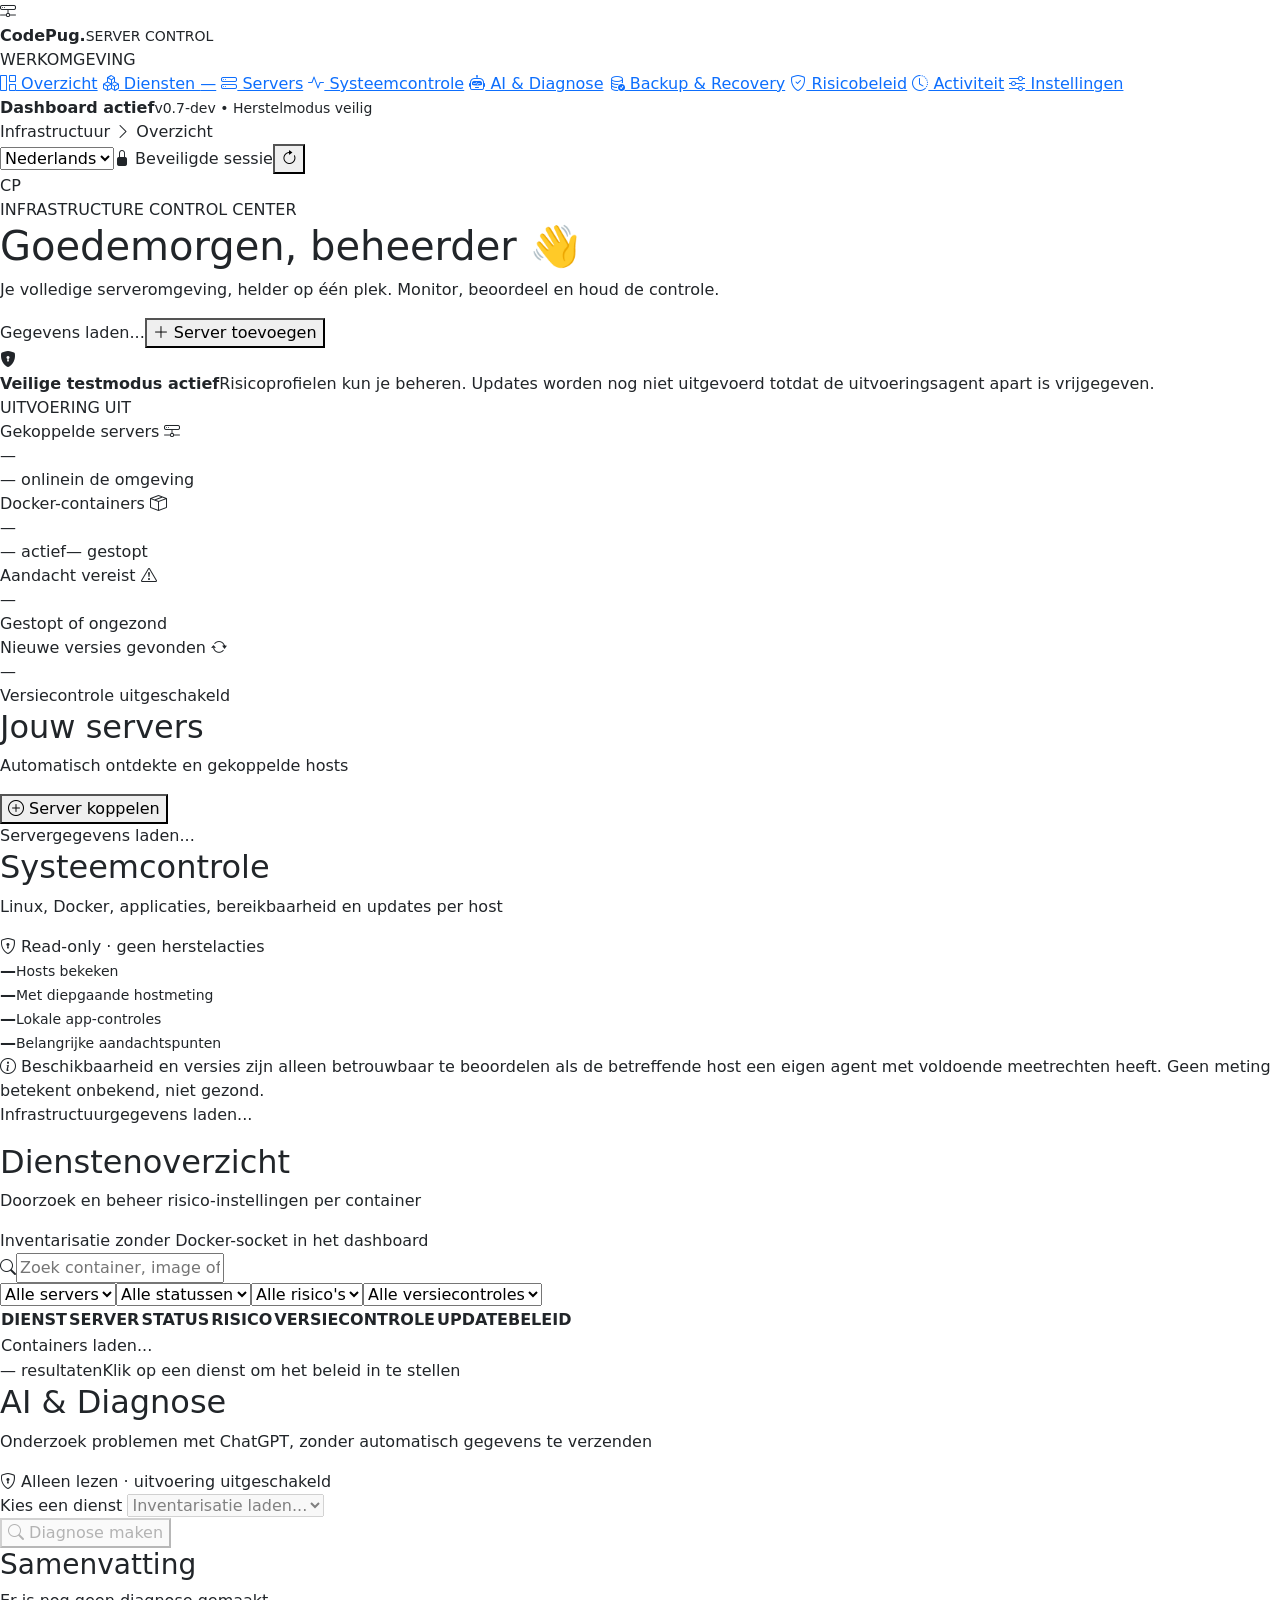
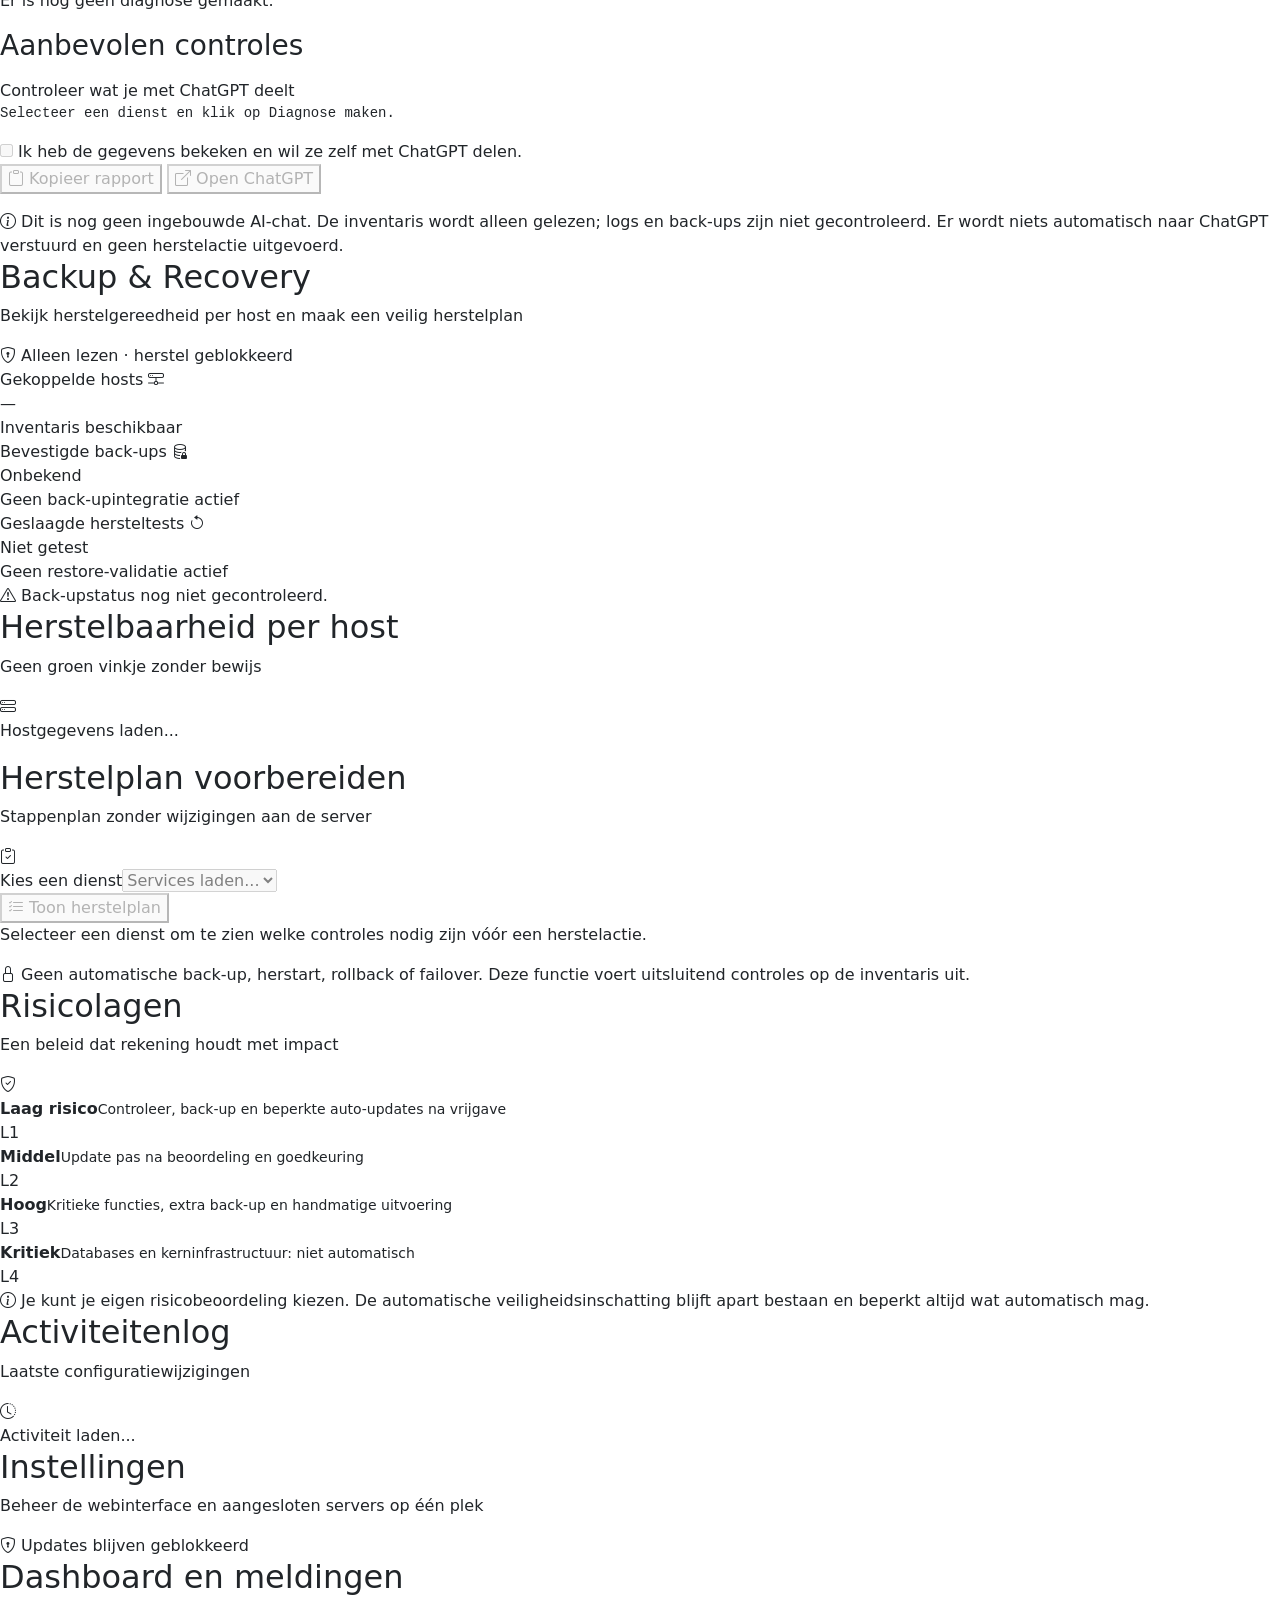
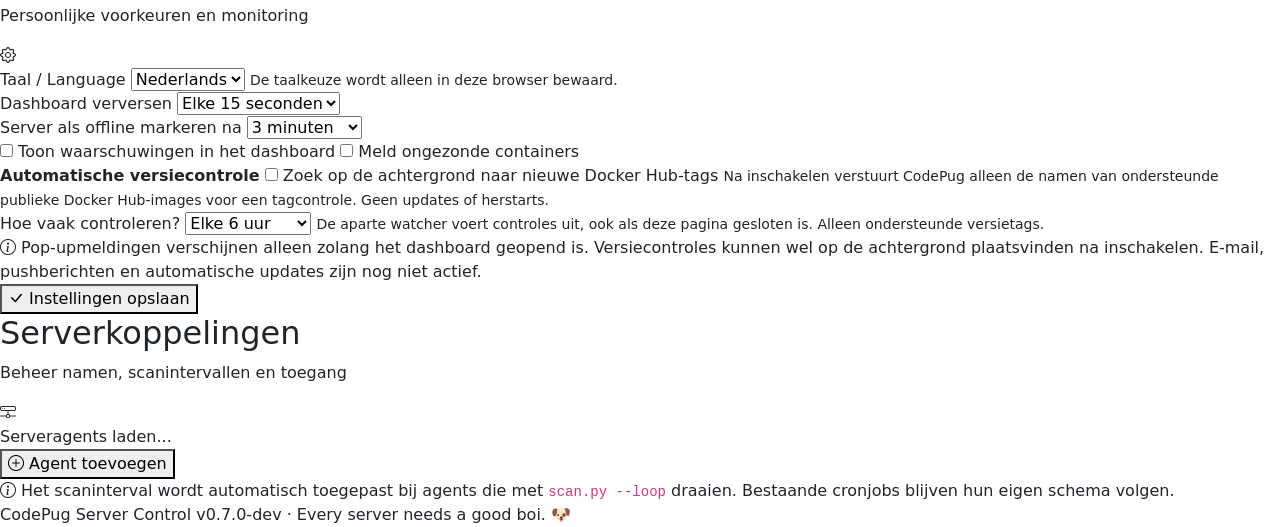
==== commit b2d9eceb: "ui(v0.7): add cross-layer infrastructure health section beside container overview" ====
--- a/dashboard/templates/index.html
+++ b/dashboard/templates/index.html
@@ -13,6 +13,7 @@
     <a class="nav-link-custom active" href="#overview"><i class="bi bi-grid-1x2"></i> Overzicht</a>
     <a class="nav-link-custom" href="#services"><i class="bi bi-boxes"></i> Diensten <span class="nav-count" id="nav-count">—</span></a>
     <a class="nav-link-custom" href="#servers"><i class="bi bi-hdd-stack"></i> Servers</a>
+    <a class="nav-link-custom" href="#health"><i class="bi bi-activity"></i> Systeemcontrole</a>
     <a class="nav-link-custom" href="#diagnose"><i class="bi bi-robot"></i> AI &amp; Diagnose</a>
     <a class="nav-link-custom" href="#recovery"><i class="bi bi-database-check"></i> Backup &amp; Recovery</a>
     <a class="nav-link-custom" href="#risk"><i class="bi bi-shield-check"></i> Risicobeleid</a>
@@ -28,6 +29,17 @@
       <section class="metrics"><article class="metric"><div class="metric-title">Gekoppelde servers <i class="bi bi-hdd-network"></i></div><div class="metric-number" id="m-servers">—</div><div class="metric-footer"><span class="positive" id="m-online">— online</span><span>in de omgeving</span></div></article><article class="metric"><div class="metric-title">Docker-containers <i class="bi bi-box-seam"></i></div><div class="metric-number" id="m-containers">—</div><div class="metric-footer"><span class="positive" id="m-running">— actief</span><span id="m-stopped">— gestopt</span></div></article><article class="metric"><div class="metric-title">Aandacht vereist <i class="bi bi-exclamation-triangle"></i></div><div class="metric-number warning" id="m-alerts">—</div><div class="metric-footer"><span>Gestopt of ongezond</span></div></article><article class="metric"><div class="metric-title">Nieuwe versies gevonden <i class="bi bi-arrow-repeat"></i></div><div class="metric-number" id="m-updates">—</div><div class="metric-footer"><span class="neutral" id="m-updates-scan">Versiecontrole uitgeschakeld</span></div></article></section>
       <div class="section-head" id="servers"><div><h2>Jouw servers</h2><p>Automatisch ontdekte en gekoppelde hosts</p></div><button class="text-btn" id="add-server-2"><i class="bi bi-plus-circle"></i> Server koppelen</button></div>
       <div class="server-grid" id="server-list"><div class="loading">Servergegevens laden...</div></div>
+      <div class="section-head" id="health"><div><h2>Systeemcontrole</h2><p>Linux, Docker, applicaties, bereikbaarheid en updates per host</p></div><span class="small-muted"><i class="bi bi-shield-lock"></i> Read-only · geen herstelacties</span></div>
+      <section class="panel infrastructure-panel" aria-label="Systeemcontrole">
+        <div class="infrastructure-metrics">
+          <div class="infrastructure-metric"><strong id="health-hosts">—</strong><small>Hosts bekeken</small></div>
+          <div class="infrastructure-metric"><strong id="health-agent-coverage">—</strong><small>Met diepgaande hostmeting</small></div>
+          <div class="infrastructure-metric"><strong id="health-probes">—</strong><small>Lokale app-controles</small></div>
+          <div class="infrastructure-metric"><strong id="health-findings">—</strong><small>Belangrijke aandachtspunten</small></div>
+        </div>
+        <div class="panel-note"><i class="bi bi-info-circle"></i> <span id="health-notice">Beschikbaarheid en versies zijn alleen betrouwbaar te beoordelen als de betreffende host een eigen agent met voldoende meetrechten heeft. Geen meting betekent onbekend, niet gezond.</span></div>
+        <div id="health-host-list" class="health-host-list"><p class="loading">Infrastructuurgegevens laden...</p></div>
+      </section>
       <div class="section-head" id="services"><div><h2>Dienstenoverzicht</h2><p>Doorzoek en beheer risico-instellingen per container</p></div><span class="small-muted">Inventarisatie zonder Docker-socket in het dashboard</span></div>
       <div class="panel"><div class="filterbar"><div class="search"><i class="bi bi-search"></i><input id="search" placeholder="Zoek container, image of project..." autocomplete="off"></div><select id="filter-server" class="filter-select"><option value="">Alle servers</option></select><select id="filter-status" class="filter-select"><option value="">Alle statussen</option><option value="running">Actief</option><option value="stopped">Gestopt</option></select><select id="filter-risk" class="filter-select"><option value="">Alle risico's</option><option value="low">Laag</option><option value="medium">Middel</option><option value="high">Hoog</option><option value="critical">Kritiek</option></select><select id="filter-update" class="filter-select"><option value="">Alle versiecontroles</option><option value="candidate">Nieuwere tag</option><option value="not_checked">Niet gecontroleerd</option><option value="unsupported">Niet ondersteund</option><option value="check_failed">Mislukt</option></select></div><div class="table-responsive"><table class="services-table"><thead><tr><th>DIENST</th><th>SERVER</th><th>STATUS</th><th>RISICO</th><th>VERSIECONTROLE</th><th>UPDATEBELEID</th><th></th></tr></thead><tbody id="service-rows"><tr><td colspan="7" class="loading">Containers laden...</td></tr></tbody></table></div><div class="table-foot"><span id="results-count">— resultaten</span><span>Klik op een dienst om het beleid in te stellen</span></div></div>
       <div class="section-head" id="diagnose"><div><h2>AI &amp; Diagnose</h2><p>Onderzoek problemen met ChatGPT, zonder automatisch gegevens te verzenden</p></div><span class="small-muted"><i class="bi bi-shield-lock"></i> Alleen lezen · uitvoering uitgeschakeld</span></div>
@@ -127,5 +139,6 @@
 <script src="/static/i18n.js"></script>
 <script src="/static/diagnose.js"></script>
 <script src="/static/recovery.js"></script>
+<script src="/static/health.js"></script>
 <script src="/static/app.js"></script>
 </body></html>
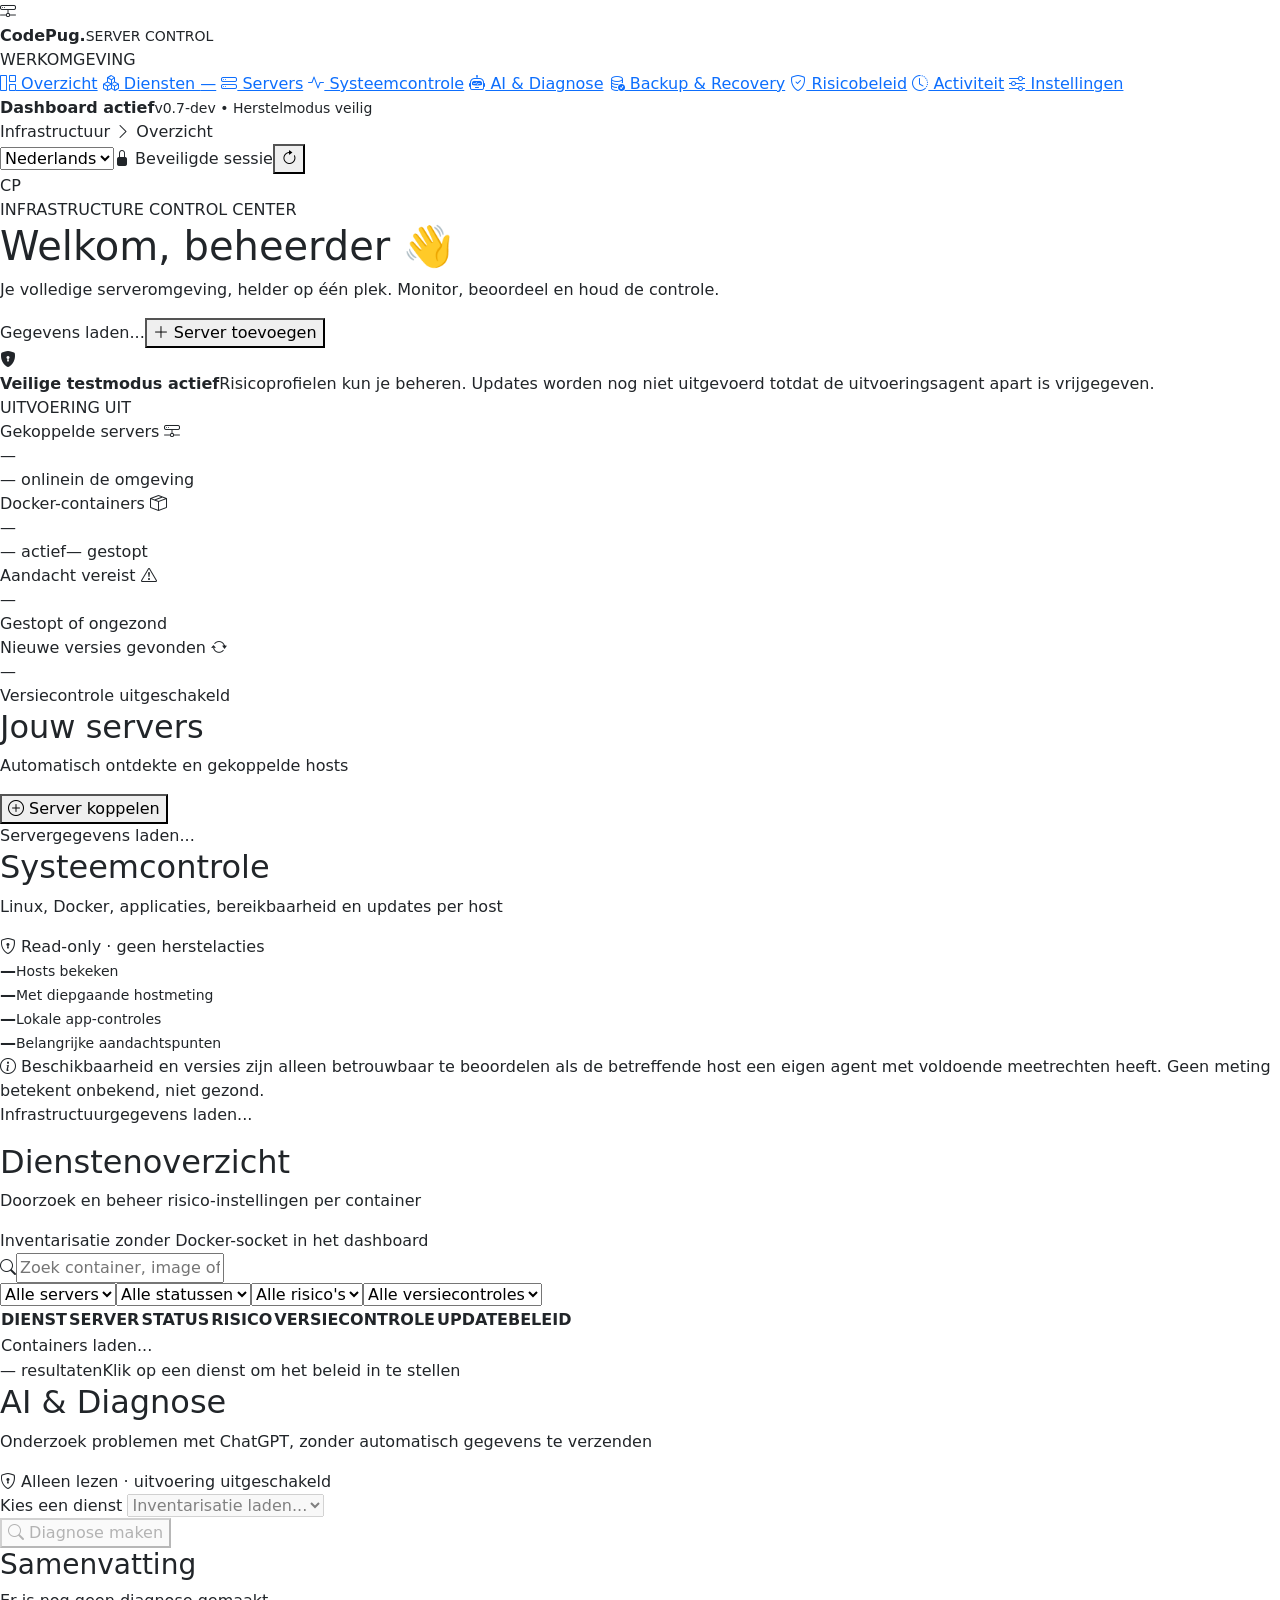
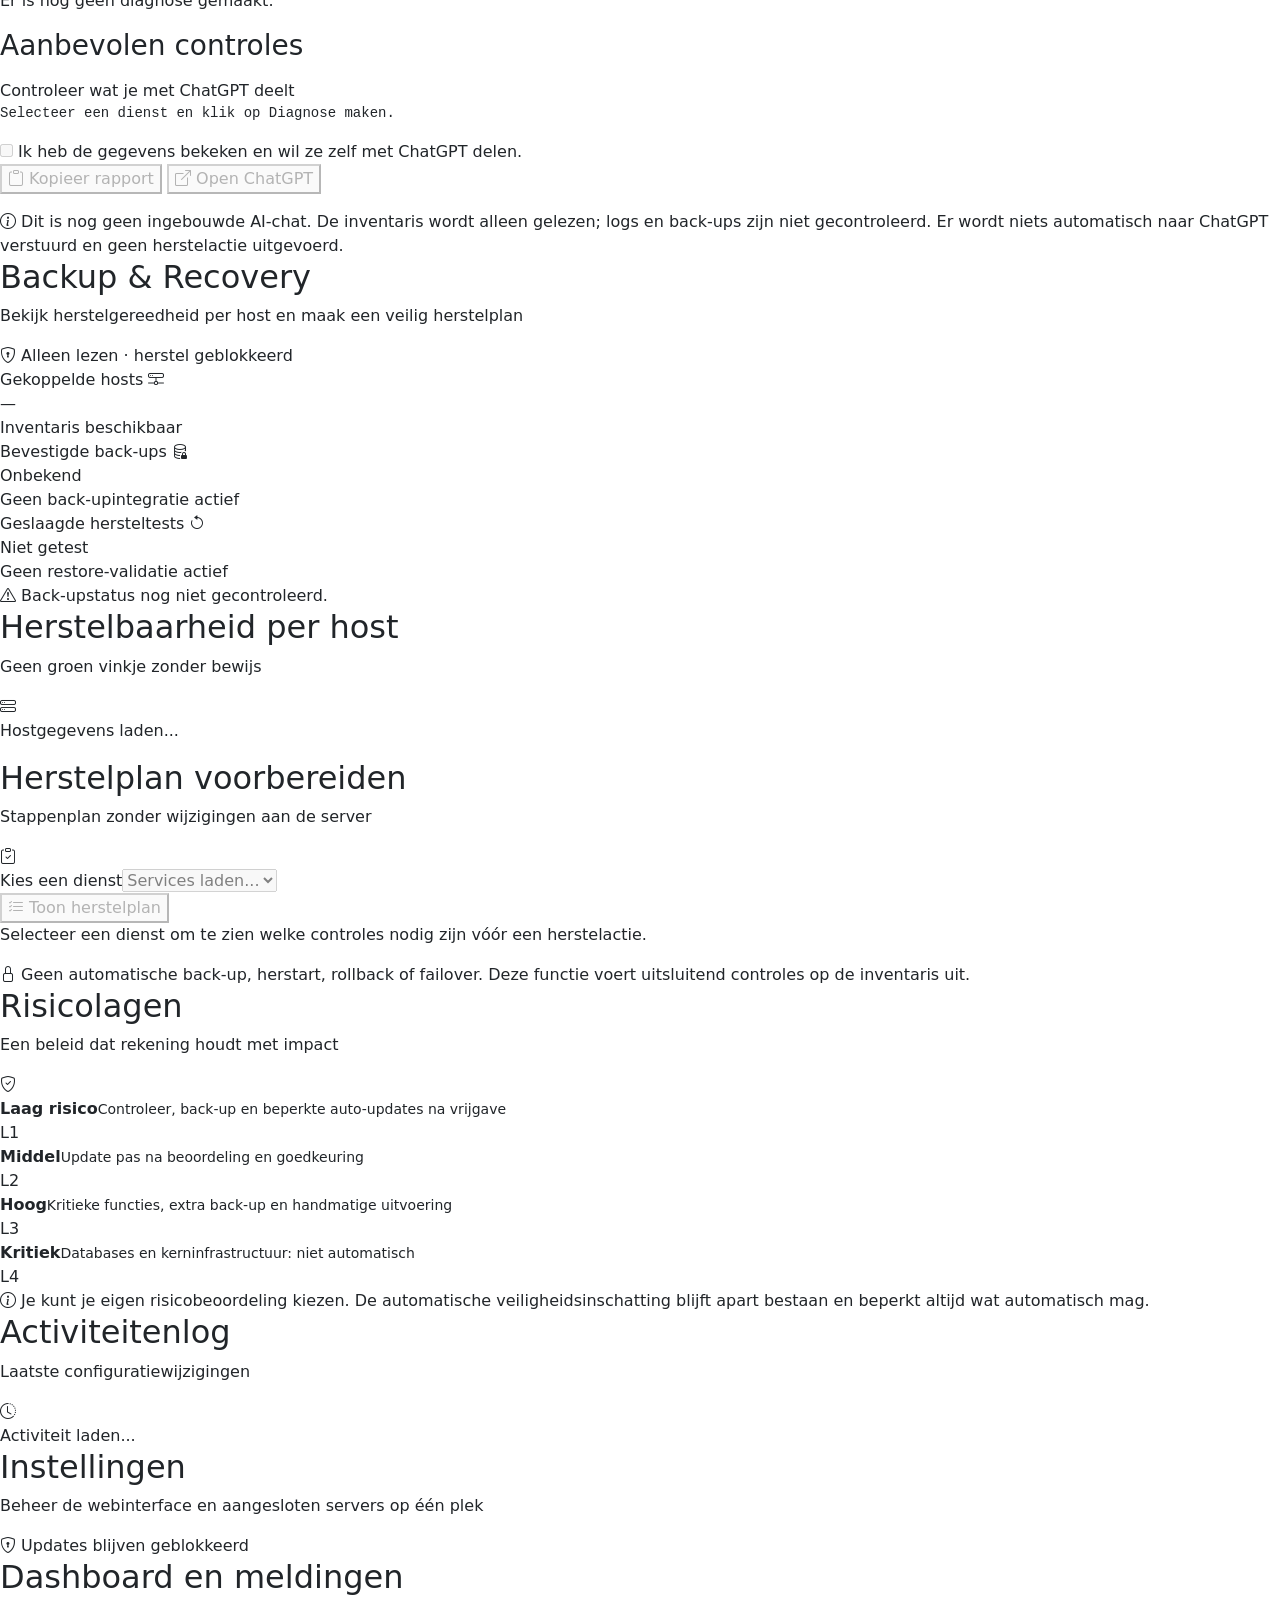
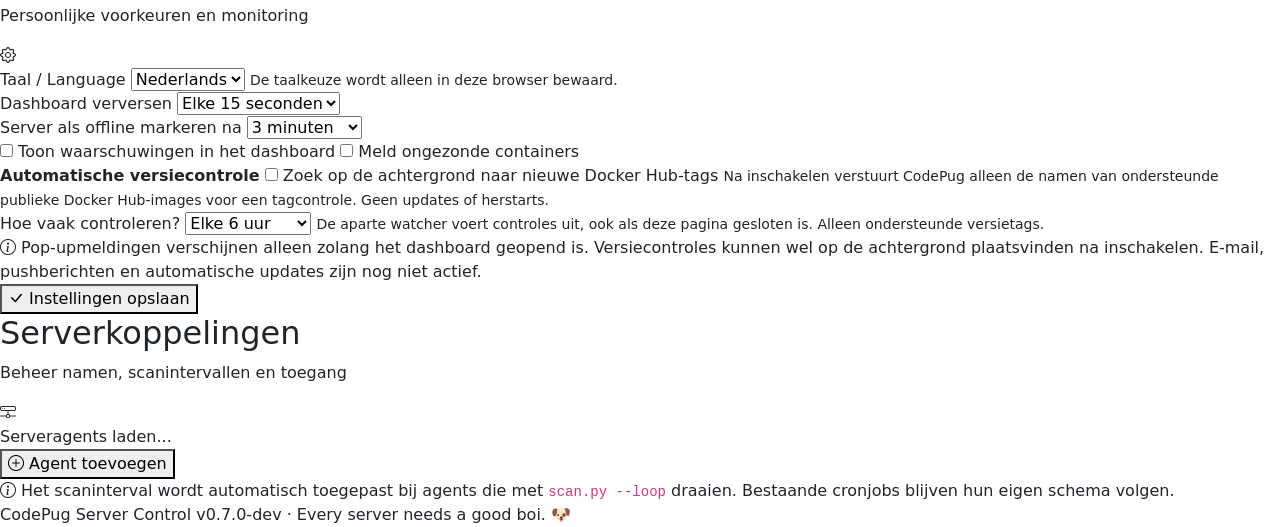
==== commit 89f5e0dc: "fix(ui): replace misleading hard-coded morning greeting in legacy dashboard" ====
--- a/dashboard/templates/index.html
+++ b/dashboard/templates/index.html
@@ -24,7 +24,7 @@
   <main class="main" id="overview">
     <header class="topbar"><button class="btn d-md-none menu-btn" id="menu"><i class="bi bi-list"></i></button><div class="crumb">Infrastructuur <i class="bi bi-chevron-right"></i> <span>Overzicht</span></div><div class="top-actions"><label for="language" class="visually-hidden">Language / Taal</label><select id="language" class="filter-select" title="Language / Taal" aria-label="Language / Taal"><option value="nl">Nederlands</option><option value="en">English</option></select><span class="top-secure"><i class="bi bi-lock-fill"></i> Beveiligde sessie</span><button class="icon-btn" id="refresh" title="Vernieuwen"><i class="bi bi-arrow-clockwise"></i></button><div class="avatar">CP</div></div></header>
     <div class="content">
-      <div class="intro"><div><div class="eyebrow"><span class="pulse-dot"></span> INFRASTRUCTURE CONTROL CENTER</div><h1>Goedemorgen, beheerder <span>👋</span></h1><p>Je volledige serveromgeving, helder op één plek. Monitor, beoordeel en houd de controle.</p></div><div class="intro-actions"><span id="updated">Gegevens laden...</span><button class="primary-btn" id="add-server"><i class="bi bi-plus-lg"></i> Server toevoegen</button></div></div>
+      <div class="intro"><div><div class="eyebrow"><span class="pulse-dot"></span> INFRASTRUCTURE CONTROL CENTER</div><h1>Welkom, beheerder <span>👋</span></h1><p>Je volledige serveromgeving, helder op één plek. Monitor, beoordeel en houd de controle.</p></div><div class="intro-actions"><span id="updated">Gegevens laden...</span><button class="primary-btn" id="add-server"><i class="bi bi-plus-lg"></i> Server toevoegen</button></div></div>
       <div class="alert-ribbon"><i class="bi bi-shield-lock-fill"></i><div><strong>Veilige testmodus actief</strong><span>Risicoprofielen kun je beheren. Updates worden nog niet uitgevoerd totdat de uitvoeringsagent apart is vrijgegeven.</span></div><span class="ribbon-tag">UITVOERING UIT</span></div>
       <section class="metrics"><article class="metric"><div class="metric-title">Gekoppelde servers <i class="bi bi-hdd-network"></i></div><div class="metric-number" id="m-servers">—</div><div class="metric-footer"><span class="positive" id="m-online">— online</span><span>in de omgeving</span></div></article><article class="metric"><div class="metric-title">Docker-containers <i class="bi bi-box-seam"></i></div><div class="metric-number" id="m-containers">—</div><div class="metric-footer"><span class="positive" id="m-running">— actief</span><span id="m-stopped">— gestopt</span></div></article><article class="metric"><div class="metric-title">Aandacht vereist <i class="bi bi-exclamation-triangle"></i></div><div class="metric-number warning" id="m-alerts">—</div><div class="metric-footer"><span>Gestopt of ongezond</span></div></article><article class="metric"><div class="metric-title">Nieuwe versies gevonden <i class="bi bi-arrow-repeat"></i></div><div class="metric-number" id="m-updates">—</div><div class="metric-footer"><span class="neutral" id="m-updates-scan">Versiecontrole uitgeschakeld</span></div></article></section>
       <div class="section-head" id="servers"><div><h2>Jouw servers</h2><p>Automatisch ontdekte en gekoppelde hosts</p></div><button class="text-btn" id="add-server-2"><i class="bi bi-plus-circle"></i> Server koppelen</button></div>
